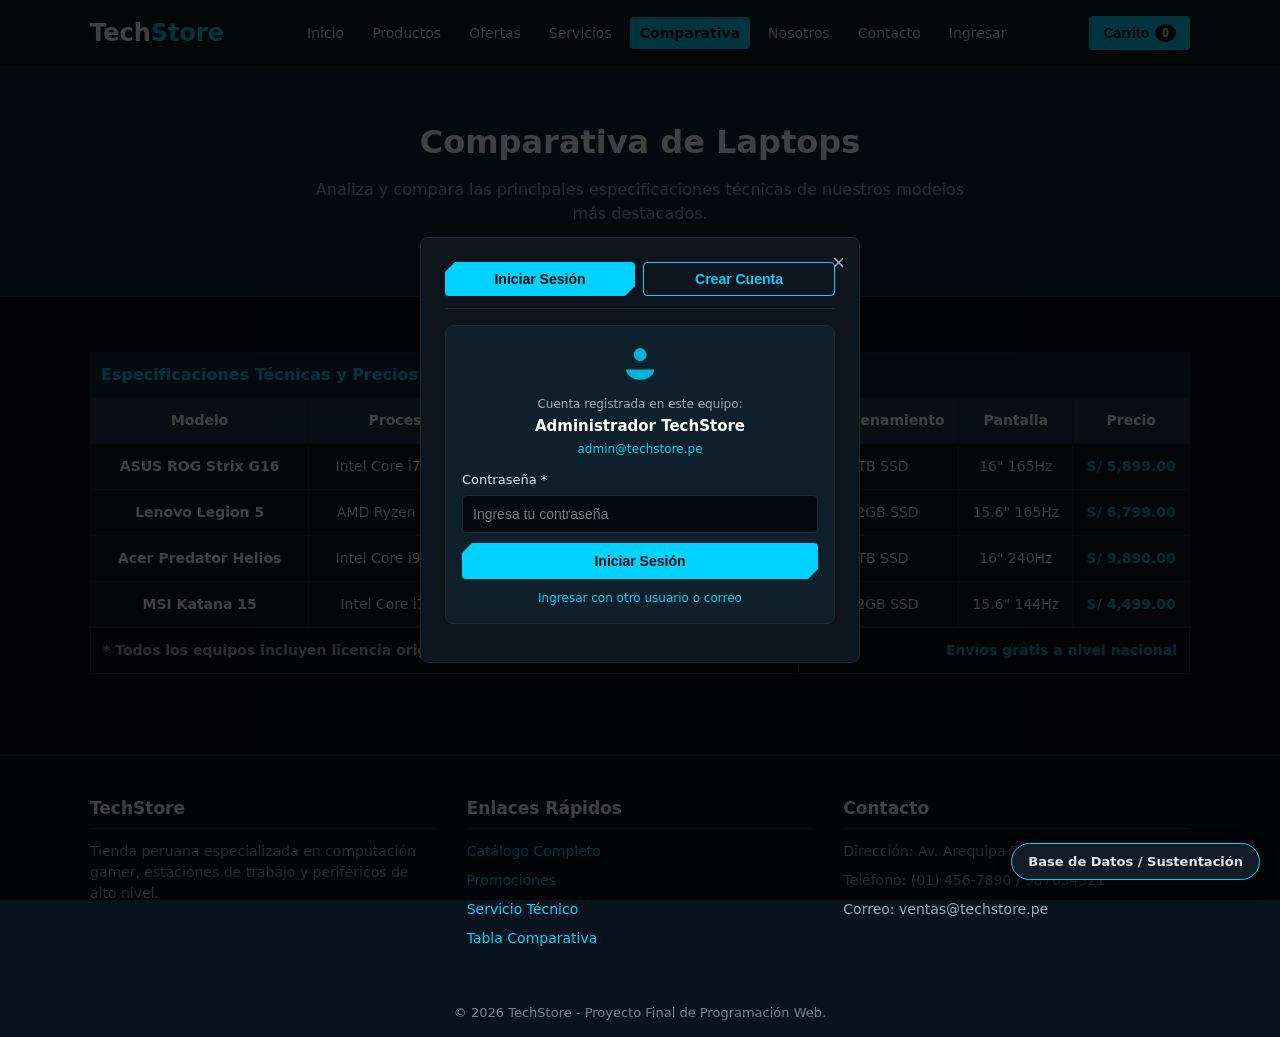
==== comparativa/index.html @ f17464e5 "Eliminacion de emojis en UI y codigo; ajuste estetico a la paleta oficial de TechStore" ====
<!DOCTYPE html>
<html lang="es">
<head>
    <meta charset="UTF-8">
    <meta name="viewport" content="width=device-width, initial-scale=1.0">
    <title>TechStore | Comparativa</title>
    <link rel="stylesheet" href="../css/estilos.css">
</head>
<body>

    <header id="cabecera-principal">
        <div class="contenedor barra-superior">
            <div class="logo">
                <a href="../index.html">Tech<span class="acento">Store</span></a>
            </div>

            <button class="boton-menu" onclick="toggleMenu()"></button>

            <nav id="menu-navegacion" class="menu-navegacion">
                <ul class="nav-lista">
                    <li class="nav-item"><a href="../index.html" class="nav-enlace">Inicio</a></li>
                    <li class="nav-item"><a href="../productos/index.html" class="nav-enlace">Productos</a></li>
                    <li class="nav-item"><a href="../ofertas/index.html" class="nav-enlace">Ofertas</a></li>
                    <li class="nav-item"><a href="../servicios/index.html" class="nav-enlace">Servicios</a></li>
                    <li class="nav-item"><a href="../comparativa/index.html" class="nav-enlace activo">Comparativa</a></li>
                    <li class="nav-item"><a href="../nosotros/index.html" class="nav-enlace">Nosotros</a></li>
                    <li class="nav-item"><a href="../contacto/index.html" class="nav-enlace">Contacto</a></li>
                    <li class="nav-item" id="estado-sesion"><a href="../login/index.html" class="nav-enlace">Ingresar</a></li>
                </ul>
            </nav>

            <button class="boton-carrito-nav" onclick="abrirModalCarrito()">
                Carrito <span id="contador-carrito" class="contador-carrito">0</span>
            </button>
        </div>
    </header>

    <main>
        <section class="portada">
            <div class="contenedor">
                <h2>Comparativa de Laptops</h2>
                <p>Analiza y compara las principales especificaciones técnicas de nuestros modelos más destacados.</p>
            </div>
        </section>

        <section class="seccion">
            <div class="contenedor">
                <div class="tabla-contenedor">
                    <table class="tabla-datos">
                        <caption>Especificaciones Técnicas y Precios 2026</caption>
                        <thead>
                            <tr>
                                <th>Modelo</th>
                                <th>Procesador</th>
                                <th>Gráfica</th>
                                <th>RAM</th>
                                <th>Almacenamiento</th>
                                <th>Pantalla</th>
                                <th>Precio</th>
                            </tr>
                        </thead>
                        <tbody>
                            <tr>
                                <td style="font-weight: bold; color: #ffffff;">ASUS ROG Strix G16</td>
                                <td>Intel Core i7-13650HX</td>
                                <td>RTX 4060 8GB</td>
                                <td>16GB DDR5</td>
                                <td>1TB SSD</td>
                                <td>16" 165Hz</td>
                                <td style="color: #00b4d8; font-weight: bold;">S/ 5,899.00</td>
                            </tr>
                            <tr>
                                <td style="font-weight: bold; color: #ffffff;">Lenovo Legion 5</td>
                                <td>AMD Ryzen 7 7745HX</td>
                                <td>RTX 4060 8GB</td>
                                <td>16GB DDR5</td>
                                <td>512GB SSD</td>
                                <td>15.6" 165Hz</td>
                                <td style="color: #00b4d8; font-weight: bold;">S/ 6,799.00</td>
                            </tr>
                            <tr>
                                <td style="font-weight: bold; color: #ffffff;">Acer Predator Helios</td>
                                <td>Intel Core i9-13900HX</td>
                                <td>RTX 4080 12GB</td>
                                <td>32GB DDR5</td>
                                <td>2TB SSD</td>
                                <td>16" 240Hz</td>
                                <td style="color: #00b4d8; font-weight: bold;">S/ 9,890.00</td>
                            </tr>
                            <tr>
                                <td style="font-weight: bold; color: #ffffff;">MSI Katana 15</td>
                                <td>Intel Core i7-12650H</td>
                                <td>RTX 4050 6GB</td>
                                <td>16GB DDR5</td>
                                <td>512GB SSD</td>
                                <td>15.6" 144Hz</td>
                                <td style="color: #00b4d8; font-weight: bold;">S/ 4,499.00</td>
                            </tr>
                        </tbody>
                        <tfoot>
                            <tr>
                                <td colspan="4" style="text-align: left; padding: 12px; color: #a0b2c6;">
                                    * Todos los equipos incluyen licencia original de Windows y 2 años de garantía local.
                                </td>
                                <td colspan="3" style="text-align: right; padding: 12px; color: #00b4d8;">
                                    Envíos gratis a nivel nacional
                                </td>
                            </tr>
                        </tfoot>
                    </table>
                </div>
            </div>
        </section>
    </main>

    <footer id="pie-pagina">
        <div class="contenedor">
            <div class="pie-columnas">
                <div class="pie-columna">
                    <h3>TechStore</h3>
                    <p>Tienda peruana especializada en computación gamer, estaciones de trabajo y periféricos de alto nivel.</p>
                </div>
                <div class="pie-columna">
                    <h3>Enlaces Rápidos</h3>
                    <ul>
                        <li><a href="../productos/index.html">Catálogo Completo</a></li>
                        <li><a href="../ofertas/index.html">Promociones</a></li>
                        <li><a href="../servicios/index.html">Servicio Técnico</a></li>
                        <li><a href="../comparativa/index.html">Tabla Comparativa</a></li>
                    </ul>
                </div>
                <div class="pie-columna">
                    <h3>Contacto</h3>
                    <p>Dirección: Av. Arequipa 2450, Lima</p>
                    <p>Teléfono: (01) 456-7890 / 987654321</p>
                    <p>Correo: ventas@techstore.pe</p>
                </div>
            </div>
            <div class="pie-inferior">
                <p>&copy; 2026 TechStore - Proyecto Final de Programación Web.</p>
            </div>
        </div>
    </footer>

    <!-- Ventana Modal de Detalle -->
    <div id="modal-detalle" class="fondo-modal">
        <div class="ventana-modal">
            <button class="boton-cerrar-modal" onclick="cerrarModalDetalle()">&times;</button>
            <div id="modal-detalle-contenido"></div>
        </div>
    </div>

    <!-- Ventana Modal de Carrito -->
    <div id="modal-carrito" class="fondo-modal">
        <div class="ventana-modal">
            <button class="boton-cerrar-modal" onclick="cerrarModalCarrito()">&times;</button>
            <h3 class="modal-titulo">Carrito de Compras</h3>
            <div id="lista-carrito"></div>
            <div id="total-carrito" class="total-carrito">Total: S/ 0.00</div>
            <div class="acciones-modal">
                <button class="boton boton-secundario" onclick="cerrarModalCarrito()">Seguir comprando</button>
                <button class="boton boton-primario" onclick="procesarCompra()">Procesar Compra</button>
            </div>
        </div>
    </div>
    <!-- Ventana Modal de Inicio de Sesion o Registro de Cuenta -->
    <div id="modal-sesion" class="fondo-modal">
        <div class="ventana-modal" style="max-width: 440px;">
            <button class="boton-cerrar-modal" onclick="cerrarModalSesion()">&times;</button>
            
            <!-- Selector de Pestanas: Iniciar Sesion o Crear Cuenta -->
            <div style="display: flex; gap: 8px; margin-bottom: 16px; border-bottom: 1px solid var(--color-borde); padding-bottom: 12px;">
                <button type="button" id="tab-login" onclick="mostrarModalLogin()" class="boton boton-primario" style="flex: 1; padding: 8px 12px; font-size: 14px;">Iniciar Sesión</button>
                <button type="button" id="tab-registro" onclick="mostrarModalRegistro()" class="boton boton-secundario" style="flex: 1; padding: 8px 12px; font-size: 14px;">Crear Cuenta</button>
            </div>

            <div id="modal-alerta-sesion" class="alerta-mensaje alerta-info" style="display: none; font-size: 13px; margin-bottom: 15px;"></div>

            <!-- Vista 1: Iniciar Sesion (Cuenta Previa o Credenciales) -->
            <div id="vista-modal-login">
                <!-- Subvista 1A: Si ya tiene cuenta creada anteriormente -->
                <div id="caja-cuenta-previa" style="display: none; background: rgba(0, 180, 216, 0.08); border: 1px solid var(--color-borde); border-radius: var(--radio-borde); padding: 16px; margin-bottom: 14px; text-align: center;">
                    <img src="../img/icono-usuario.png" alt="Cuenta Anterior" style="width: 40px; height: 40px; object-fit: contain; margin-bottom: 6px;">
                    <p style="font-size: 12px; color: var(--color-texto-apagado); margin-bottom: 2px;">Cuenta registrada en este equipo:</p>
                    <h4 id="nombre-cuenta-previa" style="color: var(--color-blanco); font-size: 15px; margin-bottom: 2px;">Usuario</h4>
                    <p id="correo-cuenta-previa" style="color: var(--color-primario); font-size: 12px; margin-bottom: 12px;">correo@techstore.pe</p>
                    
                    <div class="formulario-grupo" style="text-align: left; margin-bottom: 10px;">
                        <label for="modal-clave-previa" style="font-size: 13px;">Contraseña *</label>
                        <input type="password" id="modal-clave-previa" class="formulario-control" placeholder="Ingresa tu contraseña">
                    </div>
                    <div id="modal-alerta-login-previa" class="alerta-mensaje alerta-error" style="display: none; font-size: 13px; margin-bottom: 10px;"></div>
                    <button type="button" onclick="iniciarConCuentaPrevia()" class="boton boton-primario" style="width: 100%; margin-bottom: 10px;">Iniciar Sesión</button>
                    <div style="font-size: 12px;">
                        <a href="javascript:void(0)" onclick="mostrarLoginManual()" style="color: var(--color-primario); text-decoration: none;">Ingresar con otro usuario o correo</a>
                    </div>
                </div>

                <!-- Subvista 1B: Formulario manual de login -->
                <form id="form-modal-login" style="display: none;" onsubmit="return validarLoginModal(event)">
                    <div class="formulario-grupo">
                        <label for="modal-txt-usuario" style="font-size: 13px;">Usuario o Correo Electrónico *</label>
                        <input type="text" id="modal-txt-usuario" class="formulario-control" placeholder="Ej. admin o tu correo">
                    </div>
                    <div class="formulario-grupo">
                        <label for="modal-txt-clave" style="font-size: 13px;">Contraseña *</label>
                        <input type="password" id="modal-txt-clave" class="formulario-control" placeholder="Tu contraseña">
                    </div>
                    <div id="modal-alerta-login" class="alerta-mensaje alerta-error" style="display: none; font-size: 13px; margin-bottom: 12px;"></div>
                    <button type="submit" class="boton boton-primario" style="width: 100%; margin-top: 5px;">Iniciar Sesión</button>
                    <div id="enlace-volver-previa" style="display: none; text-align: center; margin-top: 10px; font-size: 12px;">
                        <a href="javascript:void(0)" onclick="mostrarModalCuentaPrevia()" style="color: var(--color-texto-apagado); text-decoration: none;">Volver a cuenta detectada</a>
                    </div>
                </form>
            </div>

            <!-- Vista 2: Formulario de Crear Cuenta -->
            <form id="form-modal-registro" style="display: none;" onsubmit="return registrarUsuarioModal(event)">
                <div class="formulario-grupo" style="margin-bottom: 10px;">
                    <label for="modal-reg-nombre" style="font-size: 13px;">Nombre y Apellidos *</label>
                    <input type="text" id="modal-reg-nombre" class="formulario-control" placeholder="Ej. Carlos Ramos" oninput="this.value = this.value.replace(/[^a-zA-ZáéíóúÁÉÍÓÚñÑ\s]/g, '')">
                </div>

                <div class="formulario-grupo" style="margin-bottom: 10px;">
                    <label for="modal-reg-telefono" style="font-size: 13px;">Número de Teléfono (9 dígitos) *</label>
                    <input type="text" id="modal-reg-telefono" maxlength="9" class="formulario-control" placeholder="987654321" oninput="this.value = this.value.replace(/[^0-9]/g, '')">
                </div>

                <div class="formulario-grupo" style="margin-bottom: 10px;">
                    <label for="modal-reg-correo" style="font-size: 13px;">Correo Electrónico *</label>
                    <input type="email" id="modal-reg-correo" class="formulario-control" placeholder="carlos@techstore.pe">
                </div>

                <div class="formulario-grupo" style="margin-bottom: 12px;">
                    <label for="modal-reg-clave" style="font-size: 13px;">Contraseña *</label>
                    <input type="password" id="modal-reg-clave" class="formulario-control" placeholder="Mínimo 6 caracteres">
                </div>

                <div id="modal-alerta-registro" class="alerta-mensaje alerta-error" style="display: none; font-size: 13px; margin-bottom: 12px;"></div>

                <button type="submit" class="boton boton-primario" style="width: 100%; margin-top: 5px;">Crear Cuenta e Iniciar</button>
            </form>
        </div>
    </div>




    <script src="../js/datos.js"></script>
    <script src="../js/bd.js"></script>
    <script src="../js/app.js"></script>

    <!-- Apartado de Compra / Modal de Checkout y Confirmación de Pedido -->
    <div id="modal-checkout" class="fondo-modal">
        <div class="ventana-modal" style="max-width: 500px;">
            <button class="boton-cerrar-modal" onclick="cerrarModalCheckout()">&times;</button>
            <h3 class="modal-titulo">Finalizar Compra</h3>
            
            <div id="checkout-contenido">
                <div class="resumen-compra-caja">
                    <h4 style="color: var(--color-blanco); font-size: 14px; margin-bottom: 8px;">Resumen del Pedido</h4>
                    <div id="checkout-lista-items" style="max-height: 120px; overflow-y: auto; margin-bottom: 8px;"></div>
                    <div class="resumen-fila">
                        <span style="color: var(--color-texto-apagado);">Subtotal:</span>
                        <span id="checkout-subtotal" style="color: var(--color-texto);">S/ 0.00</span>
                    </div>
                    <div class="resumen-fila">
                        <span style="color: var(--color-texto-apagado);">Envío:</span>
                        <span style="color: var(--color-exito); font-weight: bold;">GRATIS</span>
                    </div>
                    <div class="resumen-fila total">
                        <span>Total a Pagar:</span>
                        <span id="checkout-total">S/ 0.00</span>
                    </div>
                </div>

                <form id="formulario-checkout" onsubmit="confirmarPedidoCheckout(event)">
                    <div class="formulario-grupo" style="margin-bottom: 8px;">
                        <label for="chk-nombre" style="font-size: 12px;">Nombre del Destinatario *</label>
                        <input type="text" id="chk-nombre" class="formulario-control" required placeholder="Nombres y Apellidos" oninput="this.value = this.value.replace(/[^a-zA-ZáéíóúÁÉÍÓÚñÑ ]/g, '')">
                    </div>

                    <div style="display: grid; grid-template-columns: 1fr 1fr; gap: 8px; margin-bottom: 8px;">
                        <div class="formulario-grupo">
                            <label for="chk-telefono" style="font-size: 12px;">Teléfono (9 dígitos) *</label>
                            <input type="text" id="chk-telefono" maxlength="9" class="formulario-control" required placeholder="987654321" oninput="this.value = this.value.replace(/[^0-9]/g, '')">
                        </div>
                        <div class="formulario-grupo">
                            <label for="chk-metodo-envio" style="font-size: 12px;">Tipo de Entrega</label>
                            <select id="chk-metodo-envio" class="formulario-control">
                                <option value="domicilio">Envío a Domicilio (Lima)</option>
                                <option value="tienda">Recojo en Tienda (Cyberplaza)</option>
                            </select>
                        </div>
                    </div>

                    <div class="formulario-grupo" style="margin-bottom: 8px;">
                        <label for="chk-direccion" style="font-size: 12px;">Dirección de Entrega *</label>
                        <input type="text" id="chk-direccion" class="formulario-control" required placeholder="Av. / Calle, Nro, Distrito">
                    </div>

                    <div class="formulario-grupo" style="margin-bottom: 12px;">
                        <label style="font-size: 12px; margin-bottom: 4px; display: block;">Método de Pago *</label>
                        <div class="metodos-pago-grid">
                            <label class="opcion-pago activa">
                                <input type="radio" name="metodo_pago" value="Tarjeta Visa/Mastercard" checked> Tarjeta
                            </label>
                            <label class="opcion-pago">
                                <input type="radio" name="metodo_pago" value="Yape / Plin"> Yape / Plin
                            </label>
                            <label class="opcion-pago">
                                <input type="radio" name="metodo_pago" value="Transferencia BCP"> BCP / BBVA
                            </label>
                            <label class="opcion-pago">
                                <input type="radio" name="metodo_pago" value="PagoEfectivo"> PagoEfectivo
                            </label>
                        </div>
                    </div>

                    <div class="acciones-modal">
                        <button type="button" class="boton boton-secundario" onclick="cerrarModalCheckout()">Cancelar</button>
                        <button type="submit" class="boton boton-primario">Confirmar y Pagar</button>
                    </div>
                </form>
            </div>

            <div id="checkout-exito" style="display: none; text-align: center; padding: 15px 0;">
                <div style="font-size: 20px; font-weight: bold; color: var(--color-exito); margin-bottom: 10px;">[ COMPRA EXITOSA ]</div>
                <h4 style="color: var(--color-exito); font-size: 20px; margin-bottom: 6px;">¡Compra Exitosa!</h4>
                <p style="color: var(--color-texto-apagado); font-size: 13px; margin-bottom: 15px;">Tu pedido ha sido recibido y está siendo preparado por nuestro equipo técnico.</p>
                
                <div class="resumen-compra-caja" style="text-align: left; font-size: 13px;">
                    <div class="resumen-fila">
                        <strong style="color: var(--color-blanco);">Código de Pedido:</strong>
                        <span id="ticket-codigo" style="color: var(--color-primario); font-weight: bold;">#PED-2026-0000</span>
                    </div>
                    <div class="resumen-fila">
                        <strong style="color: var(--color-blanco);">Fecha:</strong>
                        <span id="ticket-fecha" style="color: var(--color-texto);">--/--/----</span>
                    </div>
                    <div class="resumen-fila">
                        <strong style="color: var(--color-blanco);">Cliente:</strong>
                        <span id="ticket-cliente" style="color: var(--color-texto);">Cliente</span>
                    </div>
                    <div class="resumen-fila">
                        <strong style="color: var(--color-blanco);">Método:</strong>
                        <span id="ticket-metodo" style="color: var(--color-texto);">Tarjeta</span>
                    </div>
                    <div class="resumen-fila total">
                        <span>Total Pagado:</span>
                        <span id="ticket-total">S/ 0.00</span>
                    </div>
                </div>

                <button class="boton boton-primario" style="width: 100%;" onclick="cerrarModalCheckout()">Finalizar y Volver a la Tienda</button>
            </div>
        </div>
    </div>
    
    <!-- Contenedor para Notificaciones Flotantes Toast -->
    <div id="contenedor-toast"></div>

</body>
</html>
---- css/estilos.css ----
/* ==========================================================================
   TECHSTORE - SISTEMA DE ESTILOS MODULARES (CSS3 NATIVO)
   Taller de Programación Web - Proyecto Final (Avance 3 y Semanas 15-16)
   ==========================================================================
   PANEL DE CONTROL EN VIVO - PROFESOR JESÚS ANTONIO PACAHUALA ARROYO
   Para realizar cambios en tiempo real durante la sustentación:
   
   1. COLOR DE TÍTULOS DE PRODUCTOS:
      Modifique el valor hexadecimal en la variable:
      --color-titulo-producto: #00d2ff; (ej: #00ff88 para verde, #ff3366 para rojo)
      
   2. COLOR PRINCIPAL DE LA TIENDA Y BOTONES:
      Modifique la variable:
      --color-primario: #00d2ff;
      
   3. TAMAÑO DE FUENTE Y ZOOM GENERAL:
      Modifique la variable:
      --tamano-fuente-base: 16px; (ej: 18px o 20px para aumentar fuente)
   ========================================================================== */

:root {
    /* --- VARIABLES CRÍTICAS PARA EVALUACIÓN EN VIVO --- */
    --color-titulo-producto: #00d2ff;        /* <--- CAMBIAR AQUÍ EN VIVO PARA TÍTULOS */
    --color-primario: #00d2ff;               /* Color de acento de la tienda */
    --color-primario-hover: #00a8cc;         /* Hover de botones primarios */
    --tamano-fuente-base: 16px;              /* Tamaño base escalable */

    /* --- TOKENS DE DISEÑO CYBER INSPIRADOS EN WOLFVETERANO.COM --- */
    --black: #05070a;
    --black-2: #0a0e14;
    --panel: #0e141c;
    --panel2: #131b26;
    --line: #1e2a38;
    --line-soft: #141c26;
    --white: #ffffff;
    --white-soft: #dce4ec;
    --gray: #9aa8b6;

    /* Chamfered Cyber Edges */
    --cut: polygon(16px 0, 100% 0, 100% calc(100% - 16px), calc(100% - 16px) 100%, 0 100%, 0 16px);
    --cut-sm: polygon(10px 0, 100% 0, 100% calc(100% - 10px), calc(100% - 10px) 100%, 0 100%, 0 10px);
    --sombra-cyber: 0 12px 30px rgba(0, 0, 0, 0.5), inset 0 0 0 1px var(--color-primario);

    /* --- COLORES GENERALES DEL SISTEMA --- */
    --color-secundario: #8b5cf6;
    --color-secundario-hover: #a78bfa;

    /* Fondos del Sitio */
    --color-fondo: #07090e;
    --color-fondo-secundario: #0e141c;
    --color-fondo-tarjeta: #131b26;
    --color-fondo-tarjeta-hover: #172230;

    /* Bordes y Líneas */
    --color-borde: #1e2a38;
    --color-borde-activo: var(--color-primario);

    /* Textos */
    --color-texto: #dce4ec;
    --color-texto-apagado: #9aa8b6;
    --color-blanco: #ffffff;

    /* Estados del Sistema */
    --color-exito: #10b981;
    --color-exito-hover: #34d399;
    --color-peligro: #ef4444;
    --color-peligro-hover: #f87171;

    /* Fuentes del Sistema (Sin librerías externas) */
    --fuente-principal: system-ui, -apple-system, 'Segoe UI', Roboto, Helvetica, Arial, sans-serif;
    --fuente-mono: 'Consolas', 'Courier New', monospace;

    /* Espaciados y Radios */
    --espacio-pequeno: 8px;
    --espacio-medio: 16px;
    --espacio-grande: 24px;
    --radio-borde: 8px;

    /* Sombras y Transiciones */
    --sombra-tarjeta: 0 4px 16px rgba(0, 0, 0, 0.4);
    --sombra-hover: 0 10px 25px rgba(0, 210, 255, 0.25);
    --transicion-rapida: 0.2s ease;
    --transicion-suave: 0.3s cubic-bezier(0.4, 0, 0.2, 1);
}




/* // reseteo general de margenes y caja */
* {
    margin: 0;
    padding: 0;
    box-sizing: border-box;
}

/* // estilos generales del cuerpo */
body {
    background-color: var(--color-fondo);
    color: var(--color-texto);
    font-family: var(--fuente-principal);
    font-size: 16px;
    line-height: 1.5;
    overflow-x: hidden;
}

/* // estilos para los enlaces */
a {
    color: var(--color-primario);
    text-decoration: none;
    transition: color var(--transicion-rapida);
}

a:hover {
    color: var(--color-primario-hover);
}

/* // contenedor principal centrado */
.contenedor {
    width: 90%;
    max-width: 1100px;
    margin: 0 auto;
}

/* // barra de navegacion superior */
#cabecera-principal {
    background-color: var(--color-fondo-secundario);
    border-bottom: 2px solid var(--color-borde);
    position: sticky;
    top: 0;
    z-index: 100;
}

.barra-superior {
    display: flex;
    justify-content: space-between;
    align-items: center;
    padding: 15px 0;
}

/* // estilos del logotipo */
.logo a {
    font-size: 24px;
    font-weight: bold;
    color: var(--color-blanco);
}

.acento {
    color: var(--color-primario);
}

/* // enlaces del menu de navegacion */
.menu-navegacion {
    display: flex;
    align-items: center;
    gap: 12px;
}

.nav-lista {
    display: flex;
    list-style: none;
    gap: 8px;
    align-items: center;
}

.nav-enlace {
    color: var(--color-texto);
    padding: 8px 10px;
    border-radius: 4px;
    font-size: 14px;
    white-space: nowrap;
}

.nav-enlace:hover,
.nav-enlace.activo {
    background-color: var(--color-primario);
    color: var(--color-fondo);
    font-weight: bold;
}

/* // boton del carrito de compras */
.boton-carrito-nav {
    background-color: var(--color-primario);
    color: var(--color-fondo);
    border: none;
    padding: 8px 14px;
    border-radius: 4px;
    cursor: pointer;
    font-weight: bold;
    font-size: 14px;
    display: flex;
    align-items: center;
    gap: 6px;
    transition: background-color var(--transicion-rapida);
}

.boton-carrito-nav:hover {
    background-color: var(--color-primario-hover);
}

.contador-carrito {
    background-color: var(--color-fondo);
    color: var(--color-blanco);
    border-radius: 50%;
    padding: 2px 7px;
    font-size: 12px;
}

/* // boton hamburguesa para celulares */
.boton-menu {
    display: none;
    background: transparent;
    border: 1px solid var(--color-borde);
    color: var(--color-blanco);
    font-size: 20px;
    padding: 6px 12px;
    border-radius: 4px;
    cursor: pointer;
}

/* // banner de portada */
.portada {
    background-color: #16263d;
    padding: 50px 0;
    text-align: center;
    border-bottom: 1px solid var(--color-borde);
}

.portada h1, .portada h2 {
    color: var(--color-blanco);
    font-size: 32px;
    margin-bottom: 12px;
}

.portada p {
    color: var(--color-texto-apagado);
    max-width: 650px;
    margin: 0 auto 20px auto;
}

/* // secciones generales */
.seccion {
    padding: 40px 0;
}

.titulo-seccion {
    color: var(--color-blanco);
    font-size: 26px;
    text-align: center;
    margin-bottom: 8px;
}

.subtitulo-seccion {
    color: var(--color-texto-apagado);
    text-align: center;
    margin-bottom: 30px;
    font-size: 15px;
}

/* // estilos de los botones y transiciones */
.boton {
    display: inline-block;
    padding: 10px 18px;
    border-radius: 4px;
    border: none;
    cursor: pointer;
    font-size: 14px;
    font-weight: bold;
    text-align: center;
    transition: transform var(--transicion-rapida), background-color var(--transicion-rapida);
}

.boton:hover {
    transform: translateY(-5px);
}

.boton-primario {
    background-color: var(--color-primario);
    color: var(--color-fondo);
}

.boton-primario:hover {
    background-color: var(--color-primario-hover);
}

.boton-secundario {
    background-color: transparent;
    border: 1px solid var(--color-primario);
    color: var(--color-primario);
}

.boton-secundario:hover {
    background-color: var(--color-primario);
    color: var(--color-fondo);
}

.boton-peligro {
    background-color: var(--color-peligro);
    color: var(--color-blanco);
}

.boton-peligro:hover {
    background-color: var(--color-peligro-hover);
}

/* // estos son los displays y la cuadricula de productos */
.caja-filtros {
    margin-bottom: 25px;
    display: flex;
    align-items: center;
    justify-content: space-between;
    flex-wrap: wrap;
    gap: 10px;
    background-color: var(--color-fondo-secundario);
    padding: 15px 20px;
    border-radius: var(--radio-borde);
    border: 1px solid var(--color-borde);
}

.campo-filtro select {
    background-color: var(--color-fondo);
    color: var(--color-blanco);
    border: 1px solid var(--color-borde);
    padding: 8px 12px;
    border-radius: 4px;
    outline: none;
    font-size: 14px;
}

.caja-productos {
    display: grid;
    grid-template-columns: repeat(auto-fill, minmax(250px, 1fr));
    gap: 20px;
}

/* // estilos de las tarjetas de productos */
.tarjeta {
    background-color: var(--color-fondo-tarjeta);
    border: 1px solid var(--color-borde);
    border-radius: var(--radio-borde);
    overflow: hidden;
    display: flex;
    flex-direction: column;
    justify-content: space-between;
    transition: transform var(--transicion-rapida), border-color var(--transicion-rapida), box-shadow var(--transicion-rapida);
    animation: aparecer 0.4s ease-out;
}

.tarjeta:hover {
    transform: translateY(-5px);
    border-color: var(--color-primario);
    box-shadow: 0 6px 16px rgba(0, 180, 216, 0.2);
}

.tarjeta-resaltada {
    border-color: var(--color-primario);
}

.tarjeta-figura {
    width: 100%;
    height: 180px;
    background-color: var(--color-blanco);
    display: flex;
    align-items: center;
    justify-content: center;
    position: relative;
}

.tarjeta-imagen {
    max-width: 90%;
    max-height: 90%;
    object-fit: contain;
}

.tarjeta-categoria {
    position: absolute;
    top: 8px;
    left: 8px;
    background-color: var(--color-fondo);
    color: var(--color-primario);
    font-size: 11px;
    padding: 3px 6px;
    border-radius: 3px;
    border: 1px solid var(--color-primario);
    font-weight: bold;
}

.tarjeta-cuerpo {
    padding: 16px;
    display: flex;
    flex-direction: column;
    flex-grow: 1;
}

.tarjeta-titulo {
    font-size: 17px;
    color: var(--color-titulo-producto);
    margin-bottom: 8px;
    font-weight: 700;
    transition: color 0.25s ease;
}

.tarjeta-detalle {
    font-size: 13px;
    color: var(--color-texto-apagado);
    margin-bottom: 12px;
    flex-grow: 1;
}

.tarjeta-precio {
    font-size: 20px;
    font-weight: bold;
    color: var(--color-primario);
    margin-bottom: 14px;
}

.tarjeta-acciones {
    display: flex;
    gap: 8px;
}

.tarjeta-acciones .boton {
    flex: 1;
    padding: 8px 5px;
    font-size: 12px;
}

/* // beneficios y servicios */
.caja-beneficios,
.caja-servicios {
    display: grid;
    grid-template-columns: repeat(auto-fit, minmax(240px, 1fr));
    gap: 20px;
}

.caja-item {
    background-color: var(--color-fondo-secundario);
    border: 1px solid var(--color-borde);
    border-radius: var(--radio-borde);
    padding: 24px;
    text-align: center;
    transition: transform var(--transicion-rapida);
}

.caja-item:hover {
    transform: translateY(-5px);
    border-color: var(--color-primario);
}

.caja-item h3 {
    color: var(--color-primario);
    margin-bottom: 10px;
    font-size: 18px;
}

.caja-item p {
    color: var(--color-texto-apagado);
    font-size: 14px;
}

/* // estilos de la tabla comparativa */
.tabla-contenedor {
    width: 100%;
    overflow-x: auto;
    margin-top: 15px;
}

.tabla-datos {
    width: 100%;
    border-collapse: collapse;
    background-color: var(--color-fondo-secundario);
    border: 1px solid var(--color-borde);
}

.tabla-datos caption {
    caption-side: top;
    text-align: left;
    font-weight: bold;
    padding: 10px;
    color: var(--color-primario);
    background-color: #16263d;
    border: 1px solid var(--color-borde);
    border-bottom: none;
}

.tabla-datos th,
.tabla-datos td {
    padding: 12px;
    border: 1px solid var(--color-borde);
    font-size: 14px;
    text-align: center;
}

.tabla-datos th {
    background-color: #27384f;
    color: var(--color-blanco);
}

.tabla-datos tbody tr:hover {
    background-color: #2c3e55;
}

.tabla-datos tfoot {
    background-color: var(--color-fondo);
    font-weight: bold;
}

/* // estilos de los formularios y cajas de texto */
.formulario-caja {
    max-width: 600px;
    margin: 0 auto;
    background-color: var(--color-fondo-secundario);
    border: 1px solid var(--color-borde);
    border-radius: var(--radio-borde);
    padding: 25px;
}

.formulario-grupo {
    margin-bottom: 16px;
}

.formulario-grupo label {
    display: block;
    margin-bottom: 6px;
    font-size: 14px;
    color: var(--color-texto);
}

.formulario-control {
    width: 100%;
    padding: 10px;
    border-radius: 4px;
    border: 1px solid var(--color-borde);
    background-color: var(--color-fondo);
    color: var(--color-blanco);
    font-size: 14px;
    outline: none;
    transition: border-color var(--transicion-rapida), background-color var(--transicion-rapida);
}

.formulario-control:focus {
    border-color: var(--color-primario);
    background-color: #122135;
}

.formulario-control:hover {
    border-color: #718295;
}

textarea.formulario-control {
    resize: vertical;
    min-height: 100px;
}

/* // cuadricula para formularios dobles */
.formulario-cuadricula {
    display: grid;
    grid-template-columns: repeat(auto-fit, minmax(280px, 1fr));
    gap: 25px;
    max-width: 980px;
    margin: 0 auto;
}

/* // mensajes de alerta y confirmacion */
.alerta-mensaje {
    padding: 12px 16px;
    border-radius: var(--radio-borde);
    font-size: 14px;
    margin-bottom: 18px;
    line-height: 1.4;
    animation: aparecer 0.25s ease-out;
}

.alerta-exito {
    background-color: rgba(46, 204, 113, 0.15);
    border: 1px solid #2ecc71;
    color: #2ecc71;
}

.alerta-error {
    background-color: rgba(230, 57, 70, 0.15);
    border: 1px solid var(--color-peligro);
    color: #ff6b77;
}

.alerta-info {
    background-color: rgba(0, 180, 216, 0.15);
    border: 1px solid var(--color-primario);
    color: var(--color-primario);
}

/* // tarjeta de perfil cuando hay sesion activa */
.tarjeta-perfil {
    background-color: var(--color-fondo-tarjeta);
    border: 1px solid var(--color-borde);
    border-radius: var(--radio-borde);
    padding: 35px 25px;
    max-width: 580px;
    margin: 0 auto;
    text-align: center;
    animation: aparecer 0.3s ease-out;
}

.avatar-perfil {
    width: 70px;
    height: 70px;
    border-radius: 50%;
    background-color: rgba(0, 180, 216, 0.15);
    border: 2px solid var(--color-primario);
    display: flex;
    align-items: center;
    justify-content: center;
    font-size: 32px;
    margin: 0 auto 16px auto;
}

/* // tarjeta de confirmacion de mensaje enviado */
.tarjeta-mensaje-enviado {
    background-color: rgba(0, 180, 216, 0.08);
    border: 1px solid var(--color-borde);
    border-radius: var(--radio-borde);
    padding: 18px;
    margin-top: 20px;
    font-size: 14px;
    animation: aparecer 0.25s ease-out;
}

/* // estilos de las ventanas modales flotantes */
.fondo-modal {
    display: none;
    position: fixed;
    top: 0;
    left: 0;
    width: 100%;
    height: 100%;
    background-color: rgba(0, 0, 0, 0.75);
    z-index: 200;
    justify-content: center;
    align-items: center;
    animation: aparecer 0.2s ease-out;
}

.ventana-modal {
    background-color: var(--color-fondo-secundario);
    border: 1px solid var(--color-borde);
    border-radius: 8px;
    width: 90%;
    max-width: 520px;
    padding: 24px;
    position: relative;
    max-height: 85vh;
    overflow-y: auto;
}

.boton-cerrar-modal {
    position: absolute;
    top: 12px;
    right: 14px;
    background: transparent;
    border: none;
    color: var(--color-texto-apagado);
    font-size: 22px;
    cursor: pointer;
}

.boton-cerrar-modal:hover {
    color: var(--color-blanco);
}

.modal-titulo {
    color: var(--color-blanco);
    font-size: 20px;
    margin-bottom: 15px;
    border-bottom: 1px solid var(--color-borde);
    padding-bottom: 8px;
}

/* // contenido dentro del modal de carrito */
.item-carrito {
    display: flex;
    justify-content: space-between;
    align-items: center;
    padding: 10px 0;
    border-bottom: 1px solid #27384f;
    font-size: 14px;
}

.total-carrito {
    margin-top: 16px;
    font-size: 18px;
    font-weight: bold;
    color: var(--color-primario);
    text-align: right;
}

.acciones-modal {
    margin-top: 20px;
    display: flex;
    justify-content: flex-end;
    gap: 10px;
}

/* // estilos del pie de pagina */
#pie-pagina {
    background-color: #09131e;
    border-top: 2px solid var(--color-borde);
    padding: 40px 0 15px 0;
    margin-top: 40px;
}

.pie-columnas {
    display: flex;
    justify-content: space-between;
    gap: 30px;
    flex-wrap: wrap;
    margin-bottom: 30px;
}

.pie-columna {
    flex: 1;
    min-width: 220px;
}

.pie-columna h3 {
    color: var(--color-blanco);
    font-size: 17px;
    margin-bottom: 12px;
    border-bottom: 1px solid var(--color-borde);
    padding-bottom: 6px;
}

.pie-columna p,
.pie-columna li {
    font-size: 14px;
    color: var(--color-texto-apagado);
    margin-bottom: 8px;
}

.pie-columna ul {
    list-style: none;
}

.pie-inferior {
    border-top: 1px solid var(--color-fondo-secundario);
    padding-top: 15px;
    text-align: center;
    font-size: 13px;
    color: #718295;
}

/* // animacion de aparicion */
@keyframes aparecer {
    from {
        opacity: 0;
        transform: translateY(8px);
    }
    to {
        opacity: 1;
        transform: translateY(0);
    }
}

/* // reglas responsivas para celulares y tablets */
@media (max-width: 992px) {
    .boton-menu {
        display: block;
    }

    .nav-lista {
        display: none;
        position: absolute;
        top: 60px;
        left: 0;
        width: 100%;
        background-color: var(--color-fondo-secundario);
        flex-direction: column;
        padding: 15px 0;
        border-bottom: 2px solid var(--color-borde);
        z-index: 150;
    }

    .nav-lista.activo,
    .menu-navegacion.activo .nav-lista,
    #menu-navegacion.activo .nav-lista {
        display: flex;
    }

    .nav-item {
        width: 100%;
        text-align: center;
    }

    .nav-enlace {
        display: block;
        padding: 10px;
    }

    .pie-columnas {
        flex-direction: column;
        gap: 20px;
    }
}

@media (max-width: 480px) {
    .portada h1, .portada h2 {
        font-size: 24px;
    }

    .portada p {
        font-size: 14px;
    }

    .caja-filtros {
        flex-direction: column;
        align-items: stretch;
    }

    .tarjeta-acciones {
        flex-direction: column;
    }

    .acciones-modal {
        flex-direction: column;
    }

    .acciones-modal .boton {
        width: 100%;
    }
}

/* ==========================================================================
   MEJORAS DINÁMICAS: SELECTOR DE TEMA, TOASTS Y APARTADO DE COMPRA
   ========================================================================== */



/* Contenedor y diseño de Notificaciones Toast Flotantes */
#contenedor-toast {
    position: fixed;
    top: 20px;
    right: 20px;
    z-index: 10000;
    display: flex;
    flex-direction: column;
    gap: 10px;
    pointer-events: none;
}
.toast {
    background-color: var(--color-fondo-secundario);
    color: var(--color-texto);
    border: 1px solid var(--color-borde);
    border-left: 5px solid var(--color-primario);
    padding: 12px 18px;
    border-radius: var(--radio-borde);
    box-shadow: 0 10px 25px rgba(0, 0, 0, 0.5);
    font-size: 14px;
    display: flex;
    align-items: center;
    gap: 10px;
    min-width: 280px;
    max-width: 380px;
    pointer-events: auto;
    animation: toastEntrada 0.35s cubic-bezier(0.18, 0.89, 0.32, 1.28) forwards;
    transition: opacity 0.3s ease, transform 0.3s ease;
}
.toast.toast-exito {
    border-left-color: var(--color-exito);
}
.toast.toast-error {
    border-left-color: var(--color-peligro);
}
.toast.toast-alerta {
    border-left-color: var(--color-alerta);
}
@keyframes toastEntrada {
    from {
        opacity: 0;
        transform: translateX(60px);
    }
    to {
        opacity: 1;
        transform: translateX(0);
    }
}
@keyframes pulsoBadge {
    0% { transform: scale(1); }
    50% { transform: scale(1.4); background-color: var(--color-primario-hover); }
    100% { transform: scale(1); }
}
.animar-pulso {
    animation: pulsoBadge 0.35s ease;
}

/* Efecto dinámico en tarjetas */
.tarjeta {
    transition: transform var(--transicion-rapida), box-shadow var(--transicion-rapida), border-color var(--transicion-rapida);
}
.tarjeta:hover {
    transform: translateY(-8px);
    box-shadow: var(--sombra-hover);
    border-color: var(--color-primario);
}
.tarjeta-imagen {
    transition: transform 0.3s ease;
}
.tarjeta:hover .tarjeta-imagen {
    transform: scale(1.06);
}

/* Apartado de Compra / Checkout */
.resumen-compra-caja {
    background: rgba(0, 0, 0, 0.25);
    border: 1px solid var(--color-borde);
    border-radius: var(--radio-borde);
    padding: 15px;
    margin-bottom: 15px;
}
.resumen-fila {
    display: flex;
    justify-content: space-between;
    margin-bottom: 8px;
    font-size: 13px;
}
.resumen-fila.total {
    border-top: 1px solid var(--color-borde);
    padding-top: 10px;
    margin-top: 8px;
    font-size: 16px;
    font-weight: bold;
    color: var(--color-primario);
}
.metodos-pago-grid {
    display: grid;
    grid-template-columns: repeat(2, 1fr);
    gap: 8px;
    margin-bottom: 12px;
}
.opcion-pago {
    border: 1px solid var(--color-borde);
    padding: 8px 10px;
    border-radius: var(--radio-borde);
    display: flex;
    align-items: center;
    gap: 6px;
    cursor: pointer;
    transition: border-color 0.2s, background 0.2s;
    font-size: 12px;
}
.opcion-pago:hover, .opcion-pago.activa {
    border-color: var(--color-primario);
    background: rgba(0, 180, 216, 0.1);
}



/* ==========================================================================
   ESTILOS WOLFVETERANO: EYEBROW, BOTÓN CON DESTELLO (SHIMMER) Y CYBER CARDS
   ========================================================================== */

/* Eyebrow Label con acento */
.eyebrow {
    font-family: var(--fuente-mono);
    font-size: 13px;
    font-weight: 700;
    letter-spacing: 0.2em;
    text-transform: uppercase;
    color: var(--color-primario);
    display: inline-flex;
    align-items: center;
    gap: 10px;
    margin-bottom: 12px;
}
.eyebrow::before {
    content: "";
    width: 24px;
    height: 3px;
    background: var(--color-primario);
    border-radius: 2px;
}

/* Efecto Destello (Shimmer Gleam) en Botones Primarios */
.boton-primario, .btn-destacado {
    position: relative;
    overflow: hidden;
    clip-path: var(--cut-sm);
    transition: background-color 0.3s ease, transform 0.2s ease, box-shadow 0.3s ease;
}
.boton-primario::after, .btn-destacado::after {
    content: "";
    position: absolute;
    top: 0;
    left: -120%;
    width: 60%;
    height: 100%;
    pointer-events: none;
    background: linear-gradient(100deg, transparent, rgba(255, 255, 255, 0.35), transparent);
    transform: skewX(-20deg);
    transition: left 0.55s ease;
}
.boton-primario:hover::after, .btn-destacado:hover::after {
    left: 130%;
}
.boton-primario:hover {
    box-shadow: 0 0 25px rgba(0, 210, 255, 0.4);
    transform: translateY(-2px);
}

/* Elevación de Tarjetas estilo Cyber Panel */
.tarjeta {
    background: var(--panel);
    border: 1px solid var(--line);
    clip-path: var(--cut-sm);
    transition: transform 0.25s ease, box-shadow 0.25s ease, border-color 0.25s ease;
}
.tarjeta:hover {
    transform: translateY(-5px);
    box-shadow: var(--sombra-cyber);
    border-color: var(--color-primario);
}

/* ==========================================================================
   ESTILOS PARA BARRA FLOTANTE E INSPECTOR DE BASE DE DATOS
   Alineados 100% con la paleta de colores de TechStore
   ========================================================================== */

#techstore-inspector-bar {
    position: fixed;
    bottom: 20px;
    right: 20px;
    z-index: 99999;
}
.techstore-inspector-toggle {
    display: flex;
    align-items: center;
    gap: 8px;
    background: var(--color-fondo-tarjeta);
    border: 1px solid var(--color-primario);
    padding: 8px 16px;
    border-radius: 20px;
    color: var(--color-texto);
    font-size: 13px;
    font-weight: 600;
    cursor: pointer;
    box-shadow: var(--sombra-tarjeta);
    transition: all 0.2s ease;
}
.techstore-inspector-toggle:hover {
    background: var(--color-primario);
    color: var(--color-fondo);
    transform: translateY(-2px);
}

/* Modal del Inspector de Base de Datos */
.inspector-modal-backdrop {
    position: fixed;
    top: 0;
    left: 0;
    width: 100vw;
    height: 100vh;
    background: rgba(10, 17, 40, 0.85);
    backdrop-filter: blur(5px);
    z-index: 100000;
    display: flex;
    align-items: center;
    justify-content: center;
    padding: 20px;
}
.inspector-modal-panel {
    background: var(--color-fondo-secundario);
    border: 1px solid var(--color-borde);
    border-radius: var(--radio-borde);
    width: 100%;
    max-width: 850px;
    max-height: 85vh;
    display: flex;
    flex-direction: column;
    box-shadow: 0 16px 40px rgba(0, 0, 0, 0.7);
    overflow: hidden;
}
.inspector-modal-header {
    display: flex;
    justify-content: space-between;
    align-items: center;
    padding: 14px 20px;
    background: var(--color-fondo-tarjeta);
    border-bottom: 1px solid var(--color-borde);
}
.inspector-modal-header h3 {
    margin: 0;
    font-size: 16px;
    color: var(--color-primario);
    font-weight: 700;
}
.inspector-btn-close {
    background: transparent;
    border: none;
    color: var(--color-texto-apagado);
    font-size: 22px;
    cursor: pointer;
    line-height: 1;
    padding: 4px;
}
.inspector-btn-close:hover {
    color: var(--color-blanco);
}

.inspector-tabs {
    display: flex;
    background: var(--color-fondo);
    border-bottom: 1px solid var(--color-borde);
    overflow-x: auto;
}
.tab-btn {
    padding: 11px 16px;
    background: transparent;
    border: none;
    color: var(--color-texto-apagado);
    font-size: 13px;
    font-weight: 600;
    cursor: pointer;
    border-bottom: 2px solid transparent;
    transition: all 0.2s;
    white-space: nowrap;
}
.tab-btn:hover {
    color: var(--color-texto);
}
.tab-btn.activo {
    color: var(--color-primario);
    border-bottom-color: var(--color-primario);
    background: rgba(0, 180, 216, 0.08);
}

.inspector-body {
    padding: 20px;
    overflow-y: auto;
    flex: 1;
}
.inspector-tab-content {
    display: none;
}
.inspector-tab-content.activo {
    display: block;
}

.inspector-alert-box {
    background: rgba(0, 180, 216, 0.08);
    border: 1px solid var(--color-borde-activo);
    padding: 12px 16px;
    border-radius: var(--radio-borde);
    font-size: 13px;
    color: var(--color-texto);
    margin-bottom: 18px;
    line-height: 1.5;
}
.inspector-control-group {
    background: var(--color-fondo-tarjeta);
    border: 1px solid var(--color-borde);
    padding: 15px;
    border-radius: var(--radio-borde);
    margin-bottom: 14px;
}
.inspector-control-group h4 {
    margin-top: 0;
    margin-bottom: 10px;
    font-size: 14px;
    color: var(--color-blanco);
}
.inspector-btn-row {
    display: flex;
    flex-wrap: wrap;
    gap: 10px;
}
.btn-color-pick, .btn-zoom-pick, .btn-accion-demo {
    padding: 8px 14px;
    border: none;
    border-radius: 6px;
    font-size: 12px;
    font-weight: 600;
    cursor: pointer;
    transition: transform 0.15s, opacity 0.15s;
}
.btn-color-pick:hover, .btn-zoom-pick:hover, .btn-accion-demo:hover {
    opacity: 0.9;
    transform: translateY(-1px);
}
.btn-zoom-pick {
    background: var(--color-fondo);
    border: 1px solid var(--color-borde);
    color: var(--color-texto);
}
.btn-accion-demo {
    background: var(--color-primario);
    color: var(--color-fondo);
}
.btn-inspector-danger {
    background: rgba(239, 68, 68, 0.15);
    border: 1px solid var(--color-peligro);
    color: #fca5a5;
    padding: 8px 14px;
    border-radius: 6px;
    font-size: 12px;
    font-weight: 600;
    cursor: pointer;
    transition: all 0.2s;
}
.btn-inspector-danger:hover {
    background: var(--color-peligro);
    color: #ffffff;
}

/* Tablas del Inspector */
.inspector-table-wrapper {
    overflow-x: auto;
}
.inspector-table {
    width: 100%;
    border-collapse: collapse;
    font-size: 12px;
}
.inspector-table th {
    background: var(--color-fondo-tarjeta);
    color: var(--color-primario);
    text-align: left;
    padding: 10px;
    border-bottom: 1px solid var(--color-borde);
}
.inspector-table td {
    padding: 8px 10px;
    border-bottom: 1px solid var(--color-borde);
    color: var(--color-texto);
}
.stock-badge {
    padding: 2px 8px;
    border-radius: 4px;
    font-weight: 600;
    font-size: 11px;
}
.stock-ok {
    background: rgba(16, 185, 129, 0.15);
    color: #34d399;
}
.stock-agotado {
    background: rgba(239, 68, 68, 0.15);
    color: #f87171;
}
.rol-badge, .estado-badge {
    background: rgba(139, 92, 246, 0.15);
    color: #c4b5fd;
    padding: 2px 8px;
    border-radius: 4px;
    font-size: 11px;
}
.btn-xs-delete {
    background: rgba(239, 68, 68, 0.15);
    border: 1px solid var(--color-peligro);
    color: #fca5a5;
    padding: 3px 8px;
    border-radius: 4px;
    font-size: 11px;
    cursor: pointer;
}
.btn-xs-delete:hover {
    background: var(--color-peligro);
    color: #fff;
}

/* ==========================================================================
   OPTIMIZACIONES RESPONSIVAS MULTIPLATAFORMA Y CONTRA DESBORDAMIENTO
   ========================================================================== */

html, body {
    max-width: 100%;
    overflow-x: hidden;
    font-size: var(--tamano-fuente-base);
}

@media (max-width: 992px) {
    .nav-toggle {
        display: block !important;
    }
    .menu-navegacion {
        display: none;
        flex-direction: column;
        width: 100%;
        background: var(--panel);
        border-top: 1px solid var(--line);
    }
    .menu-navegacion.activo {
        display: flex !important;
    }
}

@media (max-width: 640px) {
    .contenedor {
        padding-left: 12px;
        padding-right: 12px;
    }
    .inspector-modal-panel {
        max-height: 95vh;
        margin: 10px;
    }
    .inspector-tabs {
        flex-wrap: nowrap;
    }
    .tab-btn {
        padding: 10px 12px;
        font-size: 12px;
    }
    .techstore-inspector-toggle .inspector-label {
        display: none;
    }
    .techstore-inspector-toggle {
        padding: 10px;
        border-radius: 50%;
    }
}
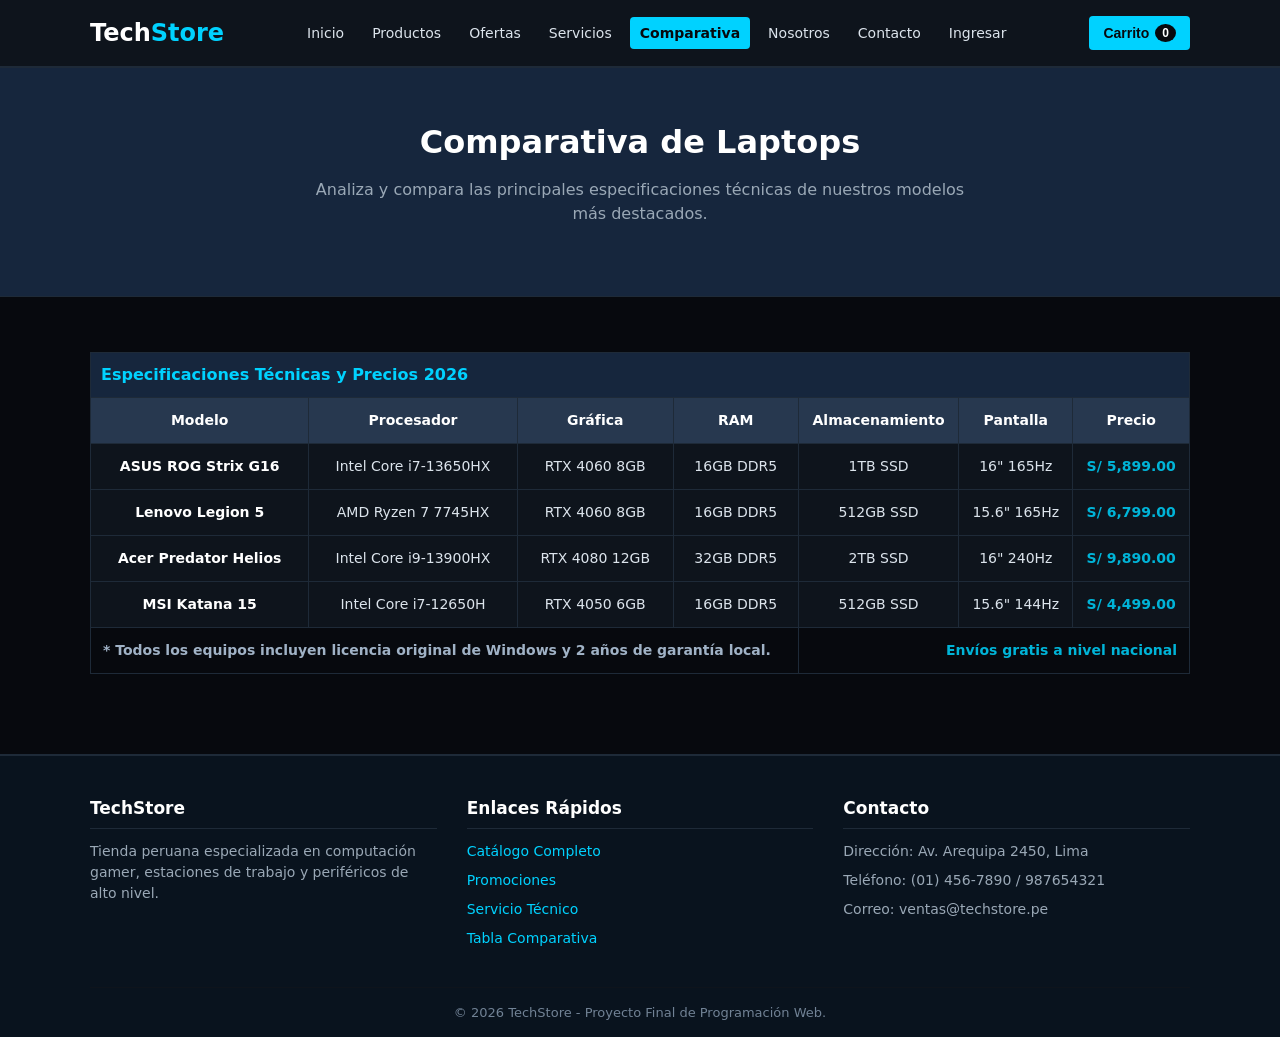
==== commit 056429ab: "Eliminacion de comentarios en codigo, expansion a 40 productos variados y sincronizacion total" ====
--- a/comparativa/index.html
+++ b/comparativa/index.html
@@ -142,7 +142,7 @@
         </div>
     </footer>
 
-    <!-- Ventana Modal de Detalle -->
+    
     <div id="modal-detalle" class="fondo-modal">
         <div class="ventana-modal">
             <button class="boton-cerrar-modal" onclick="cerrarModalDetalle()">&times;</button>
@@ -150,7 +150,7 @@
         </div>
     </div>
 
-    <!-- Ventana Modal de Carrito -->
+    
     <div id="modal-carrito" class="fondo-modal">
         <div class="ventana-modal">
             <button class="boton-cerrar-modal" onclick="cerrarModalCarrito()">&times;</button>
@@ -163,12 +163,12 @@
             </div>
         </div>
     </div>
-    <!-- Ventana Modal de Inicio de Sesion o Registro de Cuenta -->
+    
     <div id="modal-sesion" class="fondo-modal">
         <div class="ventana-modal" style="max-width: 440px;">
             <button class="boton-cerrar-modal" onclick="cerrarModalSesion()">&times;</button>
             
-            <!-- Selector de Pestanas: Iniciar Sesion o Crear Cuenta -->
+            
             <div style="display: flex; gap: 8px; margin-bottom: 16px; border-bottom: 1px solid var(--color-borde); padding-bottom: 12px;">
                 <button type="button" id="tab-login" onclick="mostrarModalLogin()" class="boton boton-primario" style="flex: 1; padding: 8px 12px; font-size: 14px;">Iniciar Sesión</button>
                 <button type="button" id="tab-registro" onclick="mostrarModalRegistro()" class="boton boton-secundario" style="flex: 1; padding: 8px 12px; font-size: 14px;">Crear Cuenta</button>
@@ -176,9 +176,9 @@
 
             <div id="modal-alerta-sesion" class="alerta-mensaje alerta-info" style="display: none; font-size: 13px; margin-bottom: 15px;"></div>
 
-            <!-- Vista 1: Iniciar Sesion (Cuenta Previa o Credenciales) -->
+            
             <div id="vista-modal-login">
-                <!-- Subvista 1A: Si ya tiene cuenta creada anteriormente -->
+                
                 <div id="caja-cuenta-previa" style="display: none; background: rgba(0, 180, 216, 0.08); border: 1px solid var(--color-borde); border-radius: var(--radio-borde); padding: 16px; margin-bottom: 14px; text-align: center;">
                     <img src="../img/icono-usuario.png" alt="Cuenta Anterior" style="width: 40px; height: 40px; object-fit: contain; margin-bottom: 6px;">
                     <p style="font-size: 12px; color: var(--color-texto-apagado); margin-bottom: 2px;">Cuenta registrada en este equipo:</p>
@@ -196,7 +196,7 @@
                     </div>
                 </div>
 
-                <!-- Subvista 1B: Formulario manual de login -->
+                
                 <form id="form-modal-login" style="display: none;" onsubmit="return validarLoginModal(event)">
                     <div class="formulario-grupo">
                         <label for="modal-txt-usuario" style="font-size: 13px;">Usuario o Correo Electrónico *</label>
@@ -214,7 +214,7 @@
                 </form>
             </div>
 
-            <!-- Vista 2: Formulario de Crear Cuenta -->
+            
             <form id="form-modal-registro" style="display: none;" onsubmit="return registrarUsuarioModal(event)">
                 <div class="formulario-grupo" style="margin-bottom: 10px;">
                     <label for="modal-reg-nombre" style="font-size: 13px;">Nombre y Apellidos *</label>
@@ -250,7 +250,7 @@
     <script src="../js/bd.js"></script>
     <script src="../js/app.js"></script>
 
-    <!-- Apartado de Compra / Modal de Checkout y Confirmación de Pedido -->
+    
     <div id="modal-checkout" class="fondo-modal">
         <div class="ventana-modal" style="max-width: 500px;">
             <button class="boton-cerrar-modal" onclick="cerrarModalCheckout()">&times;</button>
@@ -357,7 +357,7 @@
         </div>
     </div>
     
-    <!-- Contenedor para Notificaciones Flotantes Toast -->
+    
     <div id="contenedor-toast"></div>
 
 </body>
--- a/css/estilos.css
+++ b/css/estilos.css
@@ -1,31 +1,8 @@
-/* ==========================================================================
-   TECHSTORE - SISTEMA DE ESTILOS MODULARES (CSS3 NATIVO)
-   Taller de Programación Web - Proyecto Final (Avance 3 y Semanas 15-16)
-   ==========================================================================
-   PANEL DE CONTROL EN VIVO - PROFESOR JESÚS ANTONIO PACAHUALA ARROYO
-   Para realizar cambios en tiempo real durante la sustentación:
-   
-   1. COLOR DE TÍTULOS DE PRODUCTOS:
-      Modifique el valor hexadecimal en la variable:
-      --color-titulo-producto: #00d2ff; (ej: #00ff88 para verde, #ff3366 para rojo)
-      
-   2. COLOR PRINCIPAL DE LA TIENDA Y BOTONES:
-      Modifique la variable:
-      --color-primario: #00d2ff;
-      
-   3. TAMAÑO DE FUENTE Y ZOOM GENERAL:
-      Modifique la variable:
-      --tamano-fuente-base: 16px; (ej: 18px o 20px para aumentar fuente)
-   ========================================================================== */
-
 :root {
-    /* --- VARIABLES CRÍTICAS PARA EVALUACIÓN EN VIVO --- */
-    --color-titulo-producto: #00d2ff;        /* <--- CAMBIAR AQUÍ EN VIVO PARA TÍTULOS */
-    --color-primario: #00d2ff;               /* Color de acento de la tienda */
-    --color-primario-hover: #00a8cc;         /* Hover de botones primarios */
-    --tamano-fuente-base: 16px;              /* Tamaño base escalable */
-
-    /* --- TOKENS DE DISEÑO CYBER INSPIRADOS EN WOLFVETERANO.COM --- */
+    --color-titulo-producto: #00d2ff;        
+    --color-primario: #00d2ff;               
+    --color-primario-hover: #00a8cc;         
+    --tamano-fuente-base: 16px;              
     --black: #05070a;
     --black-2: #0a0e14;
     --panel: #0e141c;
@@ -35,65 +12,40 @@
     --white: #ffffff;
     --white-soft: #dce4ec;
     --gray: #9aa8b6;
-
-    /* Chamfered Cyber Edges */
     --cut: polygon(16px 0, 100% 0, 100% calc(100% - 16px), calc(100% - 16px) 100%, 0 100%, 0 16px);
     --cut-sm: polygon(10px 0, 100% 0, 100% calc(100% - 10px), calc(100% - 10px) 100%, 0 100%, 0 10px);
     --sombra-cyber: 0 12px 30px rgba(0, 0, 0, 0.5), inset 0 0 0 1px var(--color-primario);
-
-    /* --- COLORES GENERALES DEL SISTEMA --- */
     --color-secundario: #8b5cf6;
     --color-secundario-hover: #a78bfa;
-
-    /* Fondos del Sitio */
     --color-fondo: #07090e;
     --color-fondo-secundario: #0e141c;
     --color-fondo-tarjeta: #131b26;
     --color-fondo-tarjeta-hover: #172230;
-
-    /* Bordes y Líneas */
     --color-borde: #1e2a38;
     --color-borde-activo: var(--color-primario);
-
-    /* Textos */
     --color-texto: #dce4ec;
     --color-texto-apagado: #9aa8b6;
     --color-blanco: #ffffff;
-
-    /* Estados del Sistema */
     --color-exito: #10b981;
     --color-exito-hover: #34d399;
     --color-peligro: #ef4444;
     --color-peligro-hover: #f87171;
-
-    /* Fuentes del Sistema (Sin librerías externas) */
     --fuente-principal: system-ui, -apple-system, 'Segoe UI', Roboto, Helvetica, Arial, sans-serif;
     --fuente-mono: 'Consolas', 'Courier New', monospace;
-
-    /* Espaciados y Radios */
     --espacio-pequeno: 8px;
     --espacio-medio: 16px;
     --espacio-grande: 24px;
     --radio-borde: 8px;
-
-    /* Sombras y Transiciones */
     --sombra-tarjeta: 0 4px 16px rgba(0, 0, 0, 0.4);
     --sombra-hover: 0 10px 25px rgba(0, 210, 255, 0.25);
     --transicion-rapida: 0.2s ease;
     --transicion-suave: 0.3s cubic-bezier(0.4, 0, 0.2, 1);
 }
-
-
-
-
-/* // reseteo general de margenes y caja */
 * {
     margin: 0;
     padding: 0;
     box-sizing: border-box;
 }
-
-/* // estilos generales del cuerpo */
 body {
     background-color: var(--color-fondo);
     color: var(--color-texto);
@@ -102,26 +54,19 @@
     line-height: 1.5;
     overflow-x: hidden;
 }
-
-/* // estilos para los enlaces */
 a {
     color: var(--color-primario);
     text-decoration: none;
     transition: color var(--transicion-rapida);
 }
-
 a:hover {
     color: var(--color-primario-hover);
 }
-
-/* // contenedor principal centrado */
 .contenedor {
     width: 90%;
     max-width: 1100px;
     margin: 0 auto;
 }
-
-/* // barra de navegacion superior */
 #cabecera-principal {
     background-color: var(--color-fondo-secundario);
     border-bottom: 2px solid var(--color-borde);
@@ -129,39 +74,31 @@
     top: 0;
     z-index: 100;
 }
-
 .barra-superior {
     display: flex;
     justify-content: space-between;
     align-items: center;
     padding: 15px 0;
 }
-
-/* // estilos del logotipo */
 .logo a {
     font-size: 24px;
     font-weight: bold;
     color: var(--color-blanco);
 }
-
 .acento {
     color: var(--color-primario);
 }
-
-/* // enlaces del menu de navegacion */
 .menu-navegacion {
     display: flex;
     align-items: center;
     gap: 12px;
 }
-
 .nav-lista {
     display: flex;
     list-style: none;
     gap: 8px;
     align-items: center;
 }
-
 .nav-enlace {
     color: var(--color-texto);
     padding: 8px 10px;
@@ -169,15 +106,12 @@
     font-size: 14px;
     white-space: nowrap;
 }
-
 .nav-enlace:hover,
 .nav-enlace.activo {
     background-color: var(--color-primario);
     color: var(--color-fondo);
     font-weight: bold;
 }
-
-/* // boton del carrito de compras */
 .boton-carrito-nav {
     background-color: var(--color-primario);
     color: var(--color-fondo);
@@ -192,11 +126,9 @@
     gap: 6px;
     transition: background-color var(--transicion-rapida);
 }
-
 .boton-carrito-nav:hover {
     background-color: var(--color-primario-hover);
 }
-
 .contador-carrito {
     background-color: var(--color-fondo);
     color: var(--color-blanco);
@@ -204,8 +136,6 @@
     padding: 2px 7px;
     font-size: 12px;
 }
-
-/* // boton hamburguesa para celulares */
 .boton-menu {
     display: none;
     background: transparent;
@@ -216,48 +146,38 @@
     border-radius: 4px;
     cursor: pointer;
 }
-
-/* // banner de portada */
 .portada {
     background-color: #16263d;
     padding: 50px 0;
     text-align: center;
     border-bottom: 1px solid var(--color-borde);
 }
-
 .portada h1, .portada h2 {
     color: var(--color-blanco);
     font-size: 32px;
     margin-bottom: 12px;
 }
-
 .portada p {
     color: var(--color-texto-apagado);
     max-width: 650px;
     margin: 0 auto 20px auto;
 }
-
-/* // secciones generales */
 .seccion {
     padding: 40px 0;
 }
-
 .titulo-seccion {
     color: var(--color-blanco);
     font-size: 26px;
     text-align: center;
     margin-bottom: 8px;
 }
-
 .subtitulo-seccion {
     color: var(--color-texto-apagado);
     text-align: center;
     margin-bottom: 30px;
     font-size: 15px;
 }
-
-/* // estilos de los botones y transiciones */
-.boton {
+.boton, a.boton {
     display: inline-block;
     padding: 10px 18px;
     border-radius: 4px;
@@ -266,43 +186,42 @@
     font-size: 14px;
     font-weight: bold;
     text-align: center;
-    transition: transform var(--transicion-rapida), background-color var(--transicion-rapida);
-}
-
-.boton:hover {
-    transform: translateY(-5px);
-}
-
-.boton-primario {
+    text-decoration: none;
+    transition: transform var(--transicion-rapida), background-color var(--transicion-rapida), color var(--transicion-rapida), box-shadow var(--transicion-rapida);
+}
+.boton:hover, a.boton:hover {
+    transform: translateY(-2px);
+}
+.boton-primario, a.boton-primario {
     background-color: var(--color-primario);
-    color: var(--color-fondo);
-}
-
-.boton-primario:hover {
+    color: var(--color-fondo) !important;
+    text-decoration: none;
+}
+.boton-primario:hover, a.boton-primario:hover, .boton-primario:focus, a.boton-primario:focus {
     background-color: var(--color-primario-hover);
-}
-
-.boton-secundario {
+    color: var(--color-fondo) !important;
+    text-decoration: none;
+    box-shadow: 0 0 20px rgba(0, 180, 216, 0.45);
+}
+.boton-secundario, a.boton-secundario {
     background-color: transparent;
     border: 1px solid var(--color-primario);
-    color: var(--color-primario);
-}
-
-.boton-secundario:hover {
+    color: var(--color-primario) !important;
+    text-decoration: none;
+}
+.boton-secundario:hover, a.boton-secundario:hover, .boton-secundario:focus, a.boton-secundario:focus {
     background-color: var(--color-primario);
-    color: var(--color-fondo);
-}
-
+    color: var(--color-fondo) !important;
+    text-decoration: none;
+    box-shadow: 0 0 20px rgba(0, 180, 216, 0.3);
+}
 .boton-peligro {
     background-color: var(--color-peligro);
     color: var(--color-blanco);
 }
-
 .boton-peligro:hover {
     background-color: var(--color-peligro-hover);
 }
-
-/* // estos son los displays y la cuadricula de productos */
 .caja-filtros {
     margin-bottom: 25px;
     display: flex;
@@ -315,7 +234,6 @@
     border-radius: var(--radio-borde);
     border: 1px solid var(--color-borde);
 }
-
 .campo-filtro select {
     background-color: var(--color-fondo);
     color: var(--color-blanco);
@@ -325,14 +243,11 @@
     outline: none;
     font-size: 14px;
 }
-
 .caja-productos {
     display: grid;
     grid-template-columns: repeat(auto-fill, minmax(250px, 1fr));
     gap: 20px;
 }
-
-/* // estilos de las tarjetas de productos */
 .tarjeta {
     background-color: var(--color-fondo-tarjeta);
     border: 1px solid var(--color-borde);
@@ -344,17 +259,14 @@
     transition: transform var(--transicion-rapida), border-color var(--transicion-rapida), box-shadow var(--transicion-rapida);
     animation: aparecer 0.4s ease-out;
 }
-
 .tarjeta:hover {
     transform: translateY(-5px);
     border-color: var(--color-primario);
     box-shadow: 0 6px 16px rgba(0, 180, 216, 0.2);
 }
-
 .tarjeta-resaltada {
     border-color: var(--color-primario);
 }
-
 .tarjeta-figura {
     width: 100%;
     height: 180px;
@@ -364,13 +276,11 @@
     justify-content: center;
     position: relative;
 }
-
 .tarjeta-imagen {
     max-width: 90%;
     max-height: 90%;
     object-fit: contain;
 }
-
 .tarjeta-categoria {
     position: absolute;
     top: 8px;
@@ -383,14 +293,12 @@
     border: 1px solid var(--color-primario);
     font-weight: bold;
 }
-
 .tarjeta-cuerpo {
     padding: 16px;
     display: flex;
     flex-direction: column;
     flex-grow: 1;
 }
-
 .tarjeta-titulo {
     font-size: 17px;
     color: var(--color-titulo-producto);
@@ -398,40 +306,33 @@
     font-weight: 700;
     transition: color 0.25s ease;
 }
-
 .tarjeta-detalle {
     font-size: 13px;
     color: var(--color-texto-apagado);
     margin-bottom: 12px;
     flex-grow: 1;
 }
-
 .tarjeta-precio {
     font-size: 20px;
     font-weight: bold;
     color: var(--color-primario);
     margin-bottom: 14px;
 }
-
 .tarjeta-acciones {
     display: flex;
     gap: 8px;
 }
-
 .tarjeta-acciones .boton {
     flex: 1;
     padding: 8px 5px;
     font-size: 12px;
 }
-
-/* // beneficios y servicios */
 .caja-beneficios,
 .caja-servicios {
     display: grid;
     grid-template-columns: repeat(auto-fit, minmax(240px, 1fr));
     gap: 20px;
 }
-
 .caja-item {
     background-color: var(--color-fondo-secundario);
     border: 1px solid var(--color-borde);
@@ -440,37 +341,30 @@
     text-align: center;
     transition: transform var(--transicion-rapida);
 }
-
 .caja-item:hover {
     transform: translateY(-5px);
     border-color: var(--color-primario);
 }
-
 .caja-item h3 {
     color: var(--color-primario);
     margin-bottom: 10px;
     font-size: 18px;
 }
-
 .caja-item p {
     color: var(--color-texto-apagado);
     font-size: 14px;
 }
-
-/* // estilos de la tabla comparativa */
 .tabla-contenedor {
     width: 100%;
     overflow-x: auto;
     margin-top: 15px;
 }
-
 .tabla-datos {
     width: 100%;
     border-collapse: collapse;
     background-color: var(--color-fondo-secundario);
     border: 1px solid var(--color-borde);
 }
-
 .tabla-datos caption {
     caption-side: top;
     text-align: left;
@@ -481,7 +375,6 @@
     border: 1px solid var(--color-borde);
     border-bottom: none;
 }
-
 .tabla-datos th,
 .tabla-datos td {
     padding: 12px;
@@ -489,22 +382,17 @@
     font-size: 14px;
     text-align: center;
 }
-
 .tabla-datos th {
     background-color: #27384f;
     color: var(--color-blanco);
 }
-
 .tabla-datos tbody tr:hover {
     background-color: #2c3e55;
 }
-
 .tabla-datos tfoot {
     background-color: var(--color-fondo);
     font-weight: bold;
 }
-
-/* // estilos de los formularios y cajas de texto */
 .formulario-caja {
     max-width: 600px;
     margin: 0 auto;
@@ -513,18 +401,15 @@
     border-radius: var(--radio-borde);
     padding: 25px;
 }
-
 .formulario-grupo {
     margin-bottom: 16px;
 }
-
 .formulario-grupo label {
     display: block;
     margin-bottom: 6px;
     font-size: 14px;
     color: var(--color-texto);
 }
-
 .formulario-control {
     width: 100%;
     padding: 10px;
@@ -536,22 +421,17 @@
     outline: none;
     transition: border-color var(--transicion-rapida), background-color var(--transicion-rapida);
 }
-
 .formulario-control:focus {
     border-color: var(--color-primario);
     background-color: #122135;
 }
-
 .formulario-control:hover {
     border-color: #718295;
 }
-
 textarea.formulario-control {
     resize: vertical;
     min-height: 100px;
 }
-
-/* // cuadricula para formularios dobles */
 .formulario-cuadricula {
     display: grid;
     grid-template-columns: repeat(auto-fit, minmax(280px, 1fr));
@@ -559,8 +439,6 @@
     max-width: 980px;
     margin: 0 auto;
 }
-
-/* // mensajes de alerta y confirmacion */
 .alerta-mensaje {
     padding: 12px 16px;
     border-radius: var(--radio-borde);
@@ -569,26 +447,21 @@
     line-height: 1.4;
     animation: aparecer 0.25s ease-out;
 }
-
 .alerta-exito {
     background-color: rgba(46, 204, 113, 0.15);
     border: 1px solid #2ecc71;
     color: #2ecc71;
 }
-
 .alerta-error {
     background-color: rgba(230, 57, 70, 0.15);
     border: 1px solid var(--color-peligro);
     color: #ff6b77;
 }
-
 .alerta-info {
     background-color: rgba(0, 180, 216, 0.15);
     border: 1px solid var(--color-primario);
     color: var(--color-primario);
 }
-
-/* // tarjeta de perfil cuando hay sesion activa */
 .tarjeta-perfil {
     background-color: var(--color-fondo-tarjeta);
     border: 1px solid var(--color-borde);
@@ -599,7 +472,6 @@
     text-align: center;
     animation: aparecer 0.3s ease-out;
 }
-
 .avatar-perfil {
     width: 70px;
     height: 70px;
@@ -612,8 +484,6 @@
     font-size: 32px;
     margin: 0 auto 16px auto;
 }
-
-/* // tarjeta de confirmacion de mensaje enviado */
 .tarjeta-mensaje-enviado {
     background-color: rgba(0, 180, 216, 0.08);
     border: 1px solid var(--color-borde);
@@ -623,8 +493,6 @@
     font-size: 14px;
     animation: aparecer 0.25s ease-out;
 }
-
-/* // estilos de las ventanas modales flotantes */
 .fondo-modal {
     display: none;
     position: fixed;
@@ -638,7 +506,6 @@
     align-items: center;
     animation: aparecer 0.2s ease-out;
 }
-
 .ventana-modal {
     background-color: var(--color-fondo-secundario);
     border: 1px solid var(--color-borde);
@@ -650,7 +517,6 @@
     max-height: 85vh;
     overflow-y: auto;
 }
-
 .boton-cerrar-modal {
     position: absolute;
     top: 12px;
@@ -661,11 +527,9 @@
     font-size: 22px;
     cursor: pointer;
 }
-
 .boton-cerrar-modal:hover {
     color: var(--color-blanco);
 }
-
 .modal-titulo {
     color: var(--color-blanco);
     font-size: 20px;
@@ -673,8 +537,6 @@
     border-bottom: 1px solid var(--color-borde);
     padding-bottom: 8px;
 }
-
-/* // contenido dentro del modal de carrito */
 .item-carrito {
     display: flex;
     justify-content: space-between;
@@ -683,7 +545,6 @@
     border-bottom: 1px solid #27384f;
     font-size: 14px;
 }
-
 .total-carrito {
     margin-top: 16px;
     font-size: 18px;
@@ -691,22 +552,18 @@
     color: var(--color-primario);
     text-align: right;
 }
-
 .acciones-modal {
     margin-top: 20px;
     display: flex;
     justify-content: flex-end;
     gap: 10px;
 }
-
-/* // estilos del pie de pagina */
 #pie-pagina {
     background-color: #09131e;
     border-top: 2px solid var(--color-borde);
     padding: 40px 0 15px 0;
     margin-top: 40px;
 }
-
 .pie-columnas {
     display: flex;
     justify-content: space-between;
@@ -714,12 +571,10 @@
     flex-wrap: wrap;
     margin-bottom: 30px;
 }
-
 .pie-columna {
     flex: 1;
     min-width: 220px;
 }
-
 .pie-columna h3 {
     color: var(--color-blanco);
     font-size: 17px;
@@ -727,18 +582,15 @@
     border-bottom: 1px solid var(--color-borde);
     padding-bottom: 6px;
 }
-
 .pie-columna p,
 .pie-columna li {
     font-size: 14px;
     color: var(--color-texto-apagado);
     margin-bottom: 8px;
 }
-
 .pie-columna ul {
     list-style: none;
 }
-
 .pie-inferior {
     border-top: 1px solid var(--color-fondo-secundario);
     padding-top: 15px;
@@ -746,8 +598,6 @@
     font-size: 13px;
     color: #718295;
 }
-
-/* // animacion de aparicion */
 @keyframes aparecer {
     from {
         opacity: 0;
@@ -758,13 +608,10 @@
         transform: translateY(0);
     }
 }
-
-/* // reglas responsivas para celulares y tablets */
 @media (max-width: 992px) {
     .boton-menu {
         display: block;
     }
-
     .nav-lista {
         display: none;
         position: absolute;
@@ -777,63 +624,45 @@
         border-bottom: 2px solid var(--color-borde);
         z-index: 150;
     }
-
     .nav-lista.activo,
     .menu-navegacion.activo .nav-lista,
     #menu-navegacion.activo .nav-lista {
         display: flex;
     }
-
     .nav-item {
         width: 100%;
         text-align: center;
     }
-
     .nav-enlace {
         display: block;
         padding: 10px;
     }
-
     .pie-columnas {
         flex-direction: column;
         gap: 20px;
     }
 }
-
 @media (max-width: 480px) {
     .portada h1, .portada h2 {
         font-size: 24px;
     }
-
     .portada p {
         font-size: 14px;
     }
-
     .caja-filtros {
         flex-direction: column;
         align-items: stretch;
     }
-
     .tarjeta-acciones {
         flex-direction: column;
     }
-
     .acciones-modal {
         flex-direction: column;
     }
-
     .acciones-modal .boton {
         width: 100%;
     }
 }
-
-/* ==========================================================================
-   MEJORAS DINÁMICAS: SELECTOR DE TEMA, TOASTS Y APARTADO DE COMPRA
-   ========================================================================== */
-
-
-
-/* Contenedor y diseño de Notificaciones Toast Flotantes */
 #contenedor-toast {
     position: fixed;
     top: 20px;
@@ -889,8 +718,6 @@
 .animar-pulso {
     animation: pulsoBadge 0.35s ease;
 }
-
-/* Efecto dinámico en tarjetas */
 .tarjeta {
     transition: transform var(--transicion-rapida), box-shadow var(--transicion-rapida), border-color var(--transicion-rapida);
 }
@@ -905,8 +732,6 @@
 .tarjeta:hover .tarjeta-imagen {
     transform: scale(1.06);
 }
-
-/* Apartado de Compra / Checkout */
 .resumen-compra-caja {
     background: rgba(0, 0, 0, 0.25);
     border: 1px solid var(--color-borde);
@@ -949,14 +774,6 @@
     border-color: var(--color-primario);
     background: rgba(0, 180, 216, 0.1);
 }
-
-
-
-/* ==========================================================================
-   ESTILOS WOLFVETERANO: EYEBROW, BOTÓN CON DESTELLO (SHIMMER) Y CYBER CARDS
-   ========================================================================== */
-
-/* Eyebrow Label con acento */
 .eyebrow {
     font-family: var(--fuente-mono);
     font-size: 13px;
@@ -976,8 +793,6 @@
     background: var(--color-primario);
     border-radius: 2px;
 }
-
-/* Efecto Destello (Shimmer Gleam) en Botones Primarios */
 .boton-primario, .btn-destacado {
     position: relative;
     overflow: hidden;
@@ -999,12 +814,12 @@
 .boton-primario:hover::after, .btn-destacado:hover::after {
     left: 130%;
 }
-.boton-primario:hover {
-    box-shadow: 0 0 25px rgba(0, 210, 255, 0.4);
+.boton-primario:hover, a.boton-primario:hover {
+    color: var(--color-fondo) !important;
+    background-color: var(--color-primario-hover);
+    box-shadow: 0 0 25px rgba(0, 180, 216, 0.4);
     transform: translateY(-2px);
 }
-
-/* Elevación de Tarjetas estilo Cyber Panel */
 .tarjeta {
     background: var(--panel);
     border: 1px solid var(--line);
@@ -1016,264 +831,11 @@
     box-shadow: var(--sombra-cyber);
     border-color: var(--color-primario);
 }
-
-/* ==========================================================================
-   ESTILOS PARA BARRA FLOTANTE E INSPECTOR DE BASE DE DATOS
-   Alineados 100% con la paleta de colores de TechStore
-   ========================================================================== */
-
-#techstore-inspector-bar {
-    position: fixed;
-    bottom: 20px;
-    right: 20px;
-    z-index: 99999;
-}
-.techstore-inspector-toggle {
-    display: flex;
-    align-items: center;
-    gap: 8px;
-    background: var(--color-fondo-tarjeta);
-    border: 1px solid var(--color-primario);
-    padding: 8px 16px;
-    border-radius: 20px;
-    color: var(--color-texto);
-    font-size: 13px;
-    font-weight: 600;
-    cursor: pointer;
-    box-shadow: var(--sombra-tarjeta);
-    transition: all 0.2s ease;
-}
-.techstore-inspector-toggle:hover {
-    background: var(--color-primario);
-    color: var(--color-fondo);
-    transform: translateY(-2px);
-}
-
-/* Modal del Inspector de Base de Datos */
-.inspector-modal-backdrop {
-    position: fixed;
-    top: 0;
-    left: 0;
-    width: 100vw;
-    height: 100vh;
-    background: rgba(10, 17, 40, 0.85);
-    backdrop-filter: blur(5px);
-    z-index: 100000;
-    display: flex;
-    align-items: center;
-    justify-content: center;
-    padding: 20px;
-}
-.inspector-modal-panel {
-    background: var(--color-fondo-secundario);
-    border: 1px solid var(--color-borde);
-    border-radius: var(--radio-borde);
-    width: 100%;
-    max-width: 850px;
-    max-height: 85vh;
-    display: flex;
-    flex-direction: column;
-    box-shadow: 0 16px 40px rgba(0, 0, 0, 0.7);
-    overflow: hidden;
-}
-.inspector-modal-header {
-    display: flex;
-    justify-content: space-between;
-    align-items: center;
-    padding: 14px 20px;
-    background: var(--color-fondo-tarjeta);
-    border-bottom: 1px solid var(--color-borde);
-}
-.inspector-modal-header h3 {
-    margin: 0;
-    font-size: 16px;
-    color: var(--color-primario);
-    font-weight: 700;
-}
-.inspector-btn-close {
-    background: transparent;
-    border: none;
-    color: var(--color-texto-apagado);
-    font-size: 22px;
-    cursor: pointer;
-    line-height: 1;
-    padding: 4px;
-}
-.inspector-btn-close:hover {
-    color: var(--color-blanco);
-}
-
-.inspector-tabs {
-    display: flex;
-    background: var(--color-fondo);
-    border-bottom: 1px solid var(--color-borde);
-    overflow-x: auto;
-}
-.tab-btn {
-    padding: 11px 16px;
-    background: transparent;
-    border: none;
-    color: var(--color-texto-apagado);
-    font-size: 13px;
-    font-weight: 600;
-    cursor: pointer;
-    border-bottom: 2px solid transparent;
-    transition: all 0.2s;
-    white-space: nowrap;
-}
-.tab-btn:hover {
-    color: var(--color-texto);
-}
-.tab-btn.activo {
-    color: var(--color-primario);
-    border-bottom-color: var(--color-primario);
-    background: rgba(0, 180, 216, 0.08);
-}
-
-.inspector-body {
-    padding: 20px;
-    overflow-y: auto;
-    flex: 1;
-}
-.inspector-tab-content {
-    display: none;
-}
-.inspector-tab-content.activo {
-    display: block;
-}
-
-.inspector-alert-box {
-    background: rgba(0, 180, 216, 0.08);
-    border: 1px solid var(--color-borde-activo);
-    padding: 12px 16px;
-    border-radius: var(--radio-borde);
-    font-size: 13px;
-    color: var(--color-texto);
-    margin-bottom: 18px;
-    line-height: 1.5;
-}
-.inspector-control-group {
-    background: var(--color-fondo-tarjeta);
-    border: 1px solid var(--color-borde);
-    padding: 15px;
-    border-radius: var(--radio-borde);
-    margin-bottom: 14px;
-}
-.inspector-control-group h4 {
-    margin-top: 0;
-    margin-bottom: 10px;
-    font-size: 14px;
-    color: var(--color-blanco);
-}
-.inspector-btn-row {
-    display: flex;
-    flex-wrap: wrap;
-    gap: 10px;
-}
-.btn-color-pick, .btn-zoom-pick, .btn-accion-demo {
-    padding: 8px 14px;
-    border: none;
-    border-radius: 6px;
-    font-size: 12px;
-    font-weight: 600;
-    cursor: pointer;
-    transition: transform 0.15s, opacity 0.15s;
-}
-.btn-color-pick:hover, .btn-zoom-pick:hover, .btn-accion-demo:hover {
-    opacity: 0.9;
-    transform: translateY(-1px);
-}
-.btn-zoom-pick {
-    background: var(--color-fondo);
-    border: 1px solid var(--color-borde);
-    color: var(--color-texto);
-}
-.btn-accion-demo {
-    background: var(--color-primario);
-    color: var(--color-fondo);
-}
-.btn-inspector-danger {
-    background: rgba(239, 68, 68, 0.15);
-    border: 1px solid var(--color-peligro);
-    color: #fca5a5;
-    padding: 8px 14px;
-    border-radius: 6px;
-    font-size: 12px;
-    font-weight: 600;
-    cursor: pointer;
-    transition: all 0.2s;
-}
-.btn-inspector-danger:hover {
-    background: var(--color-peligro);
-    color: #ffffff;
-}
-
-/* Tablas del Inspector */
-.inspector-table-wrapper {
-    overflow-x: auto;
-}
-.inspector-table {
-    width: 100%;
-    border-collapse: collapse;
-    font-size: 12px;
-}
-.inspector-table th {
-    background: var(--color-fondo-tarjeta);
-    color: var(--color-primario);
-    text-align: left;
-    padding: 10px;
-    border-bottom: 1px solid var(--color-borde);
-}
-.inspector-table td {
-    padding: 8px 10px;
-    border-bottom: 1px solid var(--color-borde);
-    color: var(--color-texto);
-}
-.stock-badge {
-    padding: 2px 8px;
-    border-radius: 4px;
-    font-weight: 600;
-    font-size: 11px;
-}
-.stock-ok {
-    background: rgba(16, 185, 129, 0.15);
-    color: #34d399;
-}
-.stock-agotado {
-    background: rgba(239, 68, 68, 0.15);
-    color: #f87171;
-}
-.rol-badge, .estado-badge {
-    background: rgba(139, 92, 246, 0.15);
-    color: #c4b5fd;
-    padding: 2px 8px;
-    border-radius: 4px;
-    font-size: 11px;
-}
-.btn-xs-delete {
-    background: rgba(239, 68, 68, 0.15);
-    border: 1px solid var(--color-peligro);
-    color: #fca5a5;
-    padding: 3px 8px;
-    border-radius: 4px;
-    font-size: 11px;
-    cursor: pointer;
-}
-.btn-xs-delete:hover {
-    background: var(--color-peligro);
-    color: #fff;
-}
-
-/* ==========================================================================
-   OPTIMIZACIONES RESPONSIVAS MULTIPLATAFORMA Y CONTRA DESBORDAMIENTO
-   ========================================================================== */
-
 html, body {
     max-width: 100%;
     overflow-x: hidden;
     font-size: var(--tamano-fuente-base);
 }
-
 @media (max-width: 992px) {
     .nav-toggle {
         display: block !important;
@@ -1289,7 +851,6 @@
         display: flex !important;
     }
 }
-
 @media (max-width: 640px) {
     .contenedor {
         padding-left: 12px;
@@ -1314,3 +875,25 @@
         border-radius: 50%;
     }
 }
+a.boton-primario, 
+a.boton-primario:visited {
+    color: var(--color-fondo) !important;
+    background-color: var(--color-primario);
+}
+a.boton-primario:hover, 
+a.boton-primario:active, 
+a.boton-primario:focus {
+    color: var(--color-fondo) !important;
+    background-color: var(--color-primario-hover);
+}
+a.boton-secundario, 
+a.boton-secundario:visited {
+    color: var(--color-primario) !important;
+    background-color: transparent;
+}
+a.boton-secundario:hover, 
+a.boton-secundario:active, 
+a.boton-secundario:focus {
+    color: var(--color-fondo) !important;
+    background-color: var(--color-primario);
+}
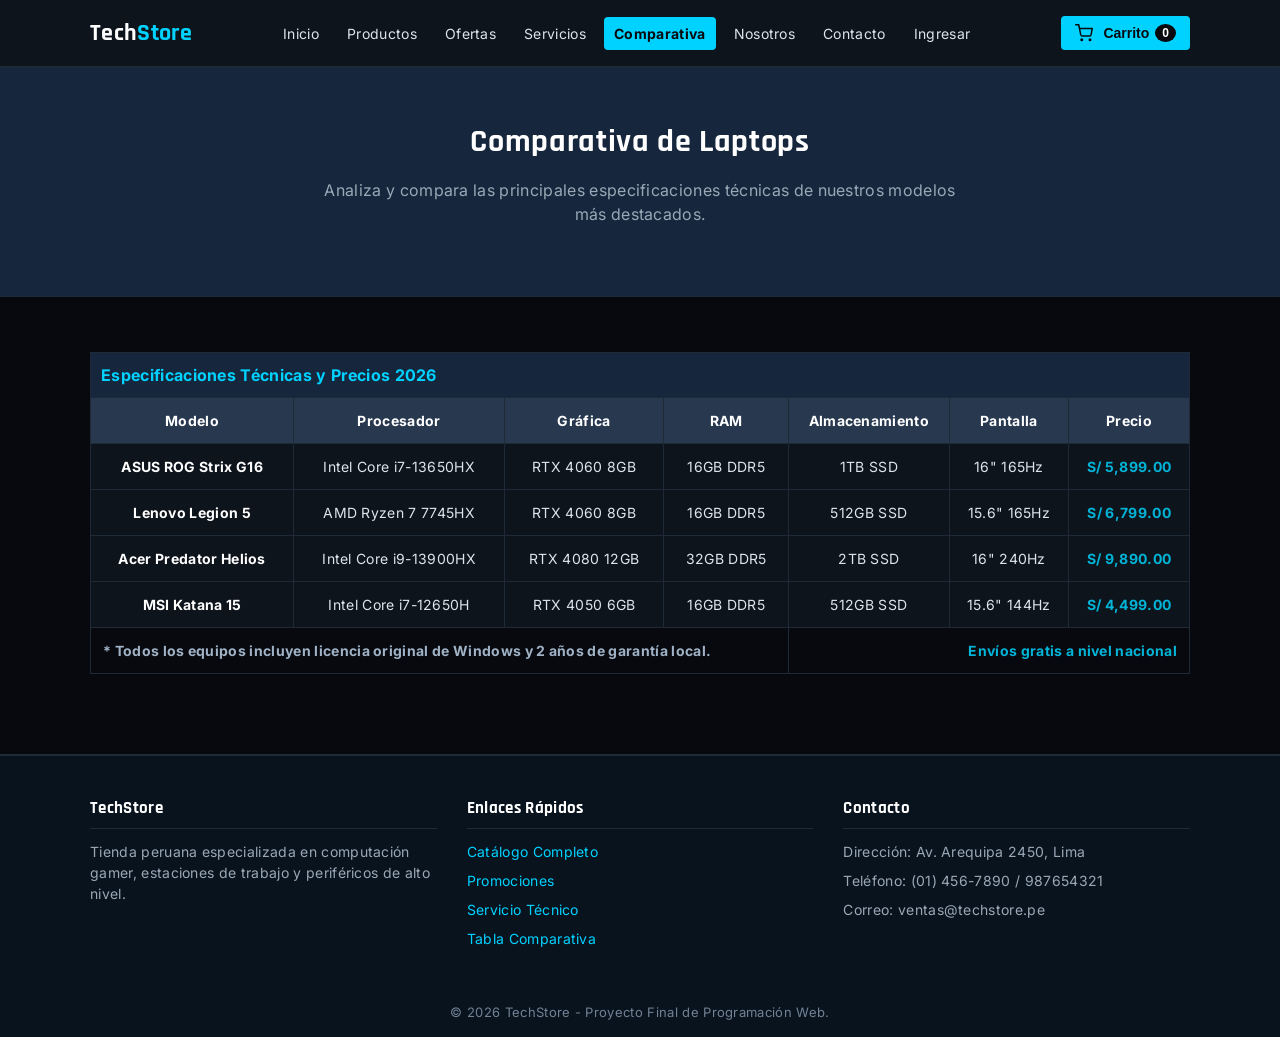
==== commit 71a5332a: "feat(academico): cumplimiento silabo UTP - multimedia video/audio HTML5, metodos ES confirm/prompt, " ====
--- a/comparativa/index.html
+++ b/comparativa/index.html
@@ -5,6 +5,10 @@
     <meta name="viewport" content="width=device-width, initial-scale=1.0">
     <title>TechStore | Comparativa</title>
     <link rel="stylesheet" href="../css/estilos.css">
+    <!-- Google Fonts: Inter, Rajdhani, Orbitron -->
+    <link rel="preconnect" href="https://fonts.googleapis.com">
+    <link rel="preconnect" href="https://fonts.gstatic.com" crossorigin>
+    <link href="https://fonts.googleapis.com/css2?family=Inter:wght@300;400;500;600;700&family=Orbitron:wght@600;700;800&family=Rajdhani:wght@500;600;700&display=swap" rel="stylesheet">
 </head>
 <body>
 
@@ -14,7 +18,13 @@
                 <a href="../index.html">Tech<span class="acento">Store</span></a>
             </div>
 
-            <button class="boton-menu" onclick="toggleMenu()"></button>
+            <button class="boton-menu" onclick="toggleMenu()" aria-label="Abrir Menú">
+                <svg width="22" height="22" viewBox="0 0 24 24" fill="none" stroke="currentColor" stroke-width="2" stroke-linecap="round" stroke-linejoin="round">
+                    <line x1="3" y1="12" x2="21" y2="12"></line>
+                    <line x1="3" y1="6" x2="21" y2="6"></line>
+                    <line x1="3" y1="18" x2="21" y2="18"></line>
+                </svg>
+            </button>
 
             <nav id="menu-navegacion" class="menu-navegacion">
                 <ul class="nav-lista">
@@ -29,7 +39,12 @@
                 </ul>
             </nav>
 
-            <button class="boton-carrito-nav" onclick="abrirModalCarrito()">
+            <button class="boton-carrito-nav" onclick="abrirModalCarrito()" aria-label="Carrito de compras">
+                <svg width="18" height="18" viewBox="0 0 24 24" fill="none" stroke="currentColor" stroke-width="2" stroke-linecap="round" stroke-linejoin="round" style="margin-right: 4px; vertical-align: middle;">
+                    <circle cx="9" cy="21" r="1"></circle>
+                    <circle cx="20" cy="21" r="1"></circle>
+                    <path d="M1 1h4l2.68 13.39a2 2 0 0 0 2 1.61h9.72a2 2 0 0 0 2-1.61L23 6H6"></path>
+                </svg>
                 Carrito <span id="contador-carrito" class="contador-carrito">0</span>
             </button>
         </div>
@@ -157,9 +172,11 @@
             <h3 class="modal-titulo">Carrito de Compras</h3>
             <div id="lista-carrito"></div>
             <div id="total-carrito" class="total-carrito">Total: S/ 0.00</div>
-            <div class="acciones-modal">
-                <button class="boton boton-secundario" onclick="cerrarModalCarrito()">Seguir comprando</button>
-                <button class="boton boton-primario" onclick="procesarCompra()">Procesar Compra</button>
+            <div class="acciones-modal" style="display: flex; gap: 8px; flex-wrap: wrap; justify-content: flex-end; margin-top: 15px;">
+                <button type="button" class="boton boton-secundario" style="background: rgba(0, 210, 255, 0.1); border-color: var(--color-primario); color: var(--color-primario);" onclick="aplicarCuponDescuento()">Cupón Descuento</button>
+                <button type="button" class="boton boton-peligro" onclick="vaciarCarrito()">Vaciar Carrito</button>
+                <button type="button" class="boton boton-secundario" onclick="cerrarModalCarrito()">Seguir comprando</button>
+                <button type="button" class="boton boton-primario" onclick="procesarCompra()">Procesar Compra</button>
             </div>
         </div>
     </div>
--- a/css/estilos.css
+++ b/css/estilos.css
@@ -1,3 +1,5 @@
+@import url('https://fonts.googleapis.com/css2?family=Inter:wght@300;400;500;600;700&family=Orbitron:wght@600;700;800&family=Rajdhani:wght@500;600;700&display=swap');
+
 :root {
     --color-titulo-producto: #00d2ff;        
     --color-primario: #00d2ff;               
@@ -30,7 +32,9 @@
     --color-exito-hover: #34d399;
     --color-peligro: #ef4444;
     --color-peligro-hover: #f87171;
-    --fuente-principal: system-ui, -apple-system, 'Segoe UI', Roboto, Helvetica, Arial, sans-serif;
+    --fuente-principal: 'Inter', system-ui, -apple-system, sans-serif;
+    --fuente-titulos: 'Rajdhani', 'Orbitron', system-ui, sans-serif;
+    --fuente-gamer: 'Orbitron', 'Rajdhani', sans-serif;
     --fuente-mono: 'Consolas', 'Courier New', monospace;
     --espacio-pequeno: 8px;
     --espacio-medio: 16px;
@@ -46,6 +50,12 @@
     padding: 0;
     box-sizing: border-box;
 }
+
+h1, h2, h3, h4, .logo, .titulo-seccion, .tarjeta-titulo, .modal-titulo {
+    font-family: var(--fuente-titulos);
+    letter-spacing: 0.02em;
+}
+
 body {
     background-color: var(--color-fondo);
     color: var(--color-texto);
@@ -140,11 +150,20 @@
     display: none;
     background: transparent;
     border: 1px solid var(--color-borde);
-    color: var(--color-blanco);
+    color: var(--color-primario);
     font-size: 20px;
-    padding: 6px 12px;
+    line-height: 1;
+    padding: 7px 12px;
     border-radius: 4px;
     cursor: pointer;
+    align-items: center;
+    justify-content: center;
+    transition: border-color var(--transicion-rapida), background-color var(--transicion-rapida);
+}
+
+.boton-menu:hover {
+    border-color: var(--color-primario);
+    background-color: rgba(0, 180, 216, 0.1);
 }
 .portada {
     background-color: #16263d;
@@ -228,13 +247,35 @@
     align-items: center;
     justify-content: space-between;
     flex-wrap: wrap;
-    gap: 10px;
+    gap: 12px;
     background-color: var(--color-fondo-secundario);
-    padding: 15px 20px;
+    padding: 16px 20px;
     border-radius: var(--radio-borde);
     border: 1px solid var(--color-borde);
-}
-.campo-filtro select {
+    box-sizing: border-box;
+    width: 100%;
+}
+.caja-filtros .filtro-titulo {
+    display: flex;
+    align-items: center;
+    font-weight: bold;
+    color: #ffffff;
+    font-size: 15px;
+}
+.campo-filtro {
+    display: flex;
+    align-items: center;
+    gap: 8px;
+    box-sizing: border-box;
+}
+.campo-filtro label {
+    color: #a0b2c6;
+    font-size: 14px;
+    white-space: nowrap;
+    font-weight: 500;
+}
+.campo-filtro select,
+.campo-filtro input {
     background-color: var(--color-fondo);
     color: var(--color-blanco);
     border: 1px solid var(--color-borde);
@@ -242,6 +283,19 @@
     border-radius: 4px;
     outline: none;
     font-size: 14px;
+    box-sizing: border-box;
+    transition: border-color var(--transicion-rapida);
+}
+.campo-filtro select:focus,
+.campo-filtro input:focus {
+    border-color: var(--color-primario);
+}
+.campo-filtro.campo-buscador {
+    margin-left: auto;
+}
+.campo-filtro.campo-buscador input {
+    width: 250px;
+    max-width: 100%;
 }
 .caja-productos {
     display: grid;
@@ -831,7 +885,13 @@
     box-shadow: var(--sombra-cyber);
     border-color: var(--color-primario);
 }
-html, body {
+html, 
+h1, h2, h3, h4, .logo, .titulo-seccion, .tarjeta-titulo, .modal-titulo {
+    font-family: var(--fuente-titulos);
+    letter-spacing: 0.02em;
+}
+
+body {
     max-width: 100%;
     overflow-x: hidden;
     font-size: var(--tamano-fuente-base);
@@ -896,4 +956,326 @@
 a.boton-secundario:focus {
     color: var(--color-fondo) !important;
     background-color: var(--color-primario);
-}+}
+
+/* ==========================================================================
+   SISTEMA DE DISEÑO RESPONSIVO COMPLETO (CELULARES, TABLETS Y ESCRITORIO)
+   Alineación total, prevención de desbordamientos y adaptación a 320px - 1200px
+   ========================================================================== */
+
+/* Asegurar modelo de caja y control horizontal estricto */
+*, *::before, *::after {
+    box-sizing: border-box;
+}
+
+html, 
+h1, h2, h3, h4, .logo, .titulo-seccion, .tarjeta-titulo, .modal-titulo {
+    font-family: var(--fuente-titulos);
+    letter-spacing: 0.02em;
+}
+
+body {
+    max-width: 100%;
+    overflow-x: hidden !important;
+}
+
+img {
+    max-width: 100%;
+    height: auto;
+}
+
+/* Pantallas Medianas (Laptops y Tablets Horizontales <= 992px) */
+@media (max-width: 992px) {
+    .boton-menu {
+        display: flex !important;
+    }
+    .barra-superior {
+        position: relative;
+    }
+    .menu-navegacion {
+        display: block;
+    }
+    .nav-lista {
+        display: none !important;
+        position: absolute;
+        top: 100%;
+        left: 0;
+        width: 100%;
+        background-color: var(--color-fondo-secundario);
+        flex-direction: column;
+        padding: 12px 0;
+        border-bottom: 2px solid var(--color-borde);
+        box-shadow: 0 10px 25px rgba(0, 0, 0, 0.5);
+        z-index: 150;
+    }
+    .nav-lista.activo,
+    .menu-navegacion.activo .nav-lista,
+    #menu-navegacion.activo .nav-lista {
+        display: flex !important;
+    }
+    .nav-item {
+        width: 100%;
+        text-align: center;
+    }
+    .nav-enlace {
+        display: block;
+        padding: 12px 16px;
+        width: 100%;
+    }
+    .pie-columnas {
+        flex-direction: column;
+        gap: 22px;
+    }
+}
+
+/* Tablets Verticales y Celulares Grandes (<= 768px) */
+@media (max-width: 768px) {
+    .caja-filtros {
+        flex-direction: column;
+        align-items: stretch;
+        gap: 12px;
+        padding: 14px 16px;
+    }
+    .caja-filtros .filtro-titulo {
+        margin-bottom: 2px;
+    }
+    .campo-filtro {
+        flex-direction: column;
+        align-items: stretch;
+        width: 100% !important;
+        margin-left: 0 !important;
+        gap: 6px;
+    }
+    .campo-filtro label {
+        font-size: 13px;
+        color: #a0b2c6;
+    }
+    .campo-filtro select,
+    .campo-filtro input,
+    .campo-filtro.campo-buscador input {
+        width: 100% !important;
+        max-width: 100% !important;
+        font-size: 14px;
+        padding: 9px 12px;
+    }
+    .pie-columnas {
+        flex-direction: column;
+        gap: 20px;
+    }
+    .pie-columna {
+        min-width: 100%;
+    }
+    .formulario-cuadricula {
+        grid-template-columns: 1fr;
+        gap: 20px;
+    }
+}
+
+/* Celulares Estándar y Pequeños (<= 576px) */
+@media (max-width: 576px) {
+    .contenedor {
+        width: 94%;
+        padding-left: 4px;
+        padding-right: 4px;
+    }
+    .portada {
+        padding: 32px 0;
+    }
+    .portada h1, .portada h2 {
+        font-size: 22px;
+        line-height: 1.25;
+    }
+    .portada p {
+        font-size: 13px;
+        line-height: 1.45;
+        margin-bottom: 16px;
+    }
+    .portada a.boton {
+        display: block;
+        width: 100%;
+        margin: 8px 0;
+        text-align: center;
+    }
+    .caja-productos {
+        grid-template-columns: 1fr !important;
+        gap: 16px;
+    }
+    .tarjeta {
+        width: 100% !important;
+        max-width: 100% !important;
+        margin: 0 !important;
+    }
+    .tarjeta-figura {
+        height: 190px;
+    }
+    .tarjeta-cuerpo {
+        padding: 14px;
+    }
+    .tarjeta-titulo {
+        font-size: 16px;
+    }
+    .tarjeta-acciones {
+        flex-direction: column;
+        gap: 8px;
+    }
+    .tarjeta-acciones .boton {
+        width: 100%;
+        text-align: center;
+        padding: 10px 8px;
+        font-size: 13px;
+    }
+    .caja-beneficios,
+    .caja-servicios {
+        grid-template-columns: 1fr !important;
+        gap: 16px;
+    }
+    .caja-item {
+        padding: 20px 15px;
+    }
+    .formulario-caja {
+        padding: 18px 14px;
+        width: 100%;
+    }
+    .ventana-modal {
+        width: 95%;
+        padding: 18px 12px;
+        max-height: 90vh;
+    }
+    .metodos-pago-grid {
+        grid-template-columns: 1fr;
+    }
+    .item-carrito {
+        flex-direction: column;
+        align-items: flex-start;
+        gap: 6px;
+    }
+    .acciones-modal {
+        flex-direction: column;
+        gap: 8px;
+    }
+    .acciones-modal .boton {
+        width: 100%;
+        text-align: center;
+    }
+}
+
+/* Celulares Ultra Compactos (<= 380px, e.g. 320px) */
+@media (max-width: 380px) {
+    .barra-superior {
+        padding: 10px 0;
+        gap: 6px;
+    }
+    .logo a {
+        font-size: 19px;
+    }
+    .boton-carrito-nav {
+        padding: 5px 8px;
+        font-size: 11px;
+    }
+    .boton-menu {
+        padding: 5px 8px;
+        font-size: 16px;
+    }
+    .tarjeta-figura {
+        height: 170px;
+    }
+    .tarjeta-precio {
+        font-size: 18px;
+    }
+    .ventana-modal {
+        width: 98%;
+        padding: 14px 10px;
+    }
+}
+
+
+/* Barra Superior y Cabecera en Dispositivos Móviles */
+@media (max-width: 992px) {
+    .barra-superior {
+        display: flex !important;
+        justify-content: space-between !important;
+        align-items: center !important;
+        position: relative !important;
+        padding: 10px 0 !important;
+        width: 100% !important;
+    }
+    .logo {
+        flex: 1 !important;
+        min-width: 0 !important;
+    }
+    .logo a {
+        font-size: 19px !important;
+        white-space: nowrap !important;
+    }
+    .boton-carrito-nav {
+        order: 2 !important;
+        margin-left: auto !important;
+        margin-right: 8px !important;
+        padding: 6px 10px !important;
+        font-size: 12px !important;
+        white-space: nowrap !important;
+        flex-shrink: 0 !important;
+    }
+    .boton-menu {
+        display: flex !important;
+        order: 3 !important;
+        padding: 6px 10px !important;
+        font-size: 18px !important;
+        flex-shrink: 0 !important;
+    }
+    .menu-navegacion {
+        position: absolute !important;
+        top: 100% !important;
+        left: 0 !important;
+        width: 100% !important;
+        z-index: 200 !important;
+        background: transparent !important;
+    }
+    .nav-lista {
+        display: none !important;
+        flex-direction: column !important;
+        width: 100% !important;
+        background-color: var(--color-fondo-secundario) !important;
+        padding: 10px 0 !important;
+        border-bottom: 2px solid var(--color-primario) !important;
+        box-shadow: 0 10px 25px rgba(0, 0, 0, 0.6) !important;
+    }
+    .nav-lista.activo,
+    .menu-navegacion.activo .nav-lista,
+    #menu-navegacion.activo .nav-lista {
+        display: flex !important;
+    }
+}
+
+
+.boton-menu svg {
+    display: block;
+    stroke: var(--color-primario);
+}
+.boton-carrito-nav svg {
+    stroke: var(--color-fondo);
+    display: inline-block;
+    vertical-align: middle;
+}
+
+
+/* Cuadricula Multimedia Responsiva (Video y Audio) */
+.cuadricula-multimedia {
+    display: grid;
+    grid-template-columns: repeat(auto-fit, minmax(260px, 1fr));
+    gap: 24px;
+    max-width: 1000px;
+    margin: 0 auto;
+    width: 100%;
+}
+@media (max-width: 600px) {
+    .cuadricula-multimedia {
+        grid-template-columns: 1fr !important;
+        gap: 16px;
+    }
+    .video-tarjeta,
+    .audio-tarjeta {
+        width: 100% !important;
+        max-width: 100% !important;
+    }
+}
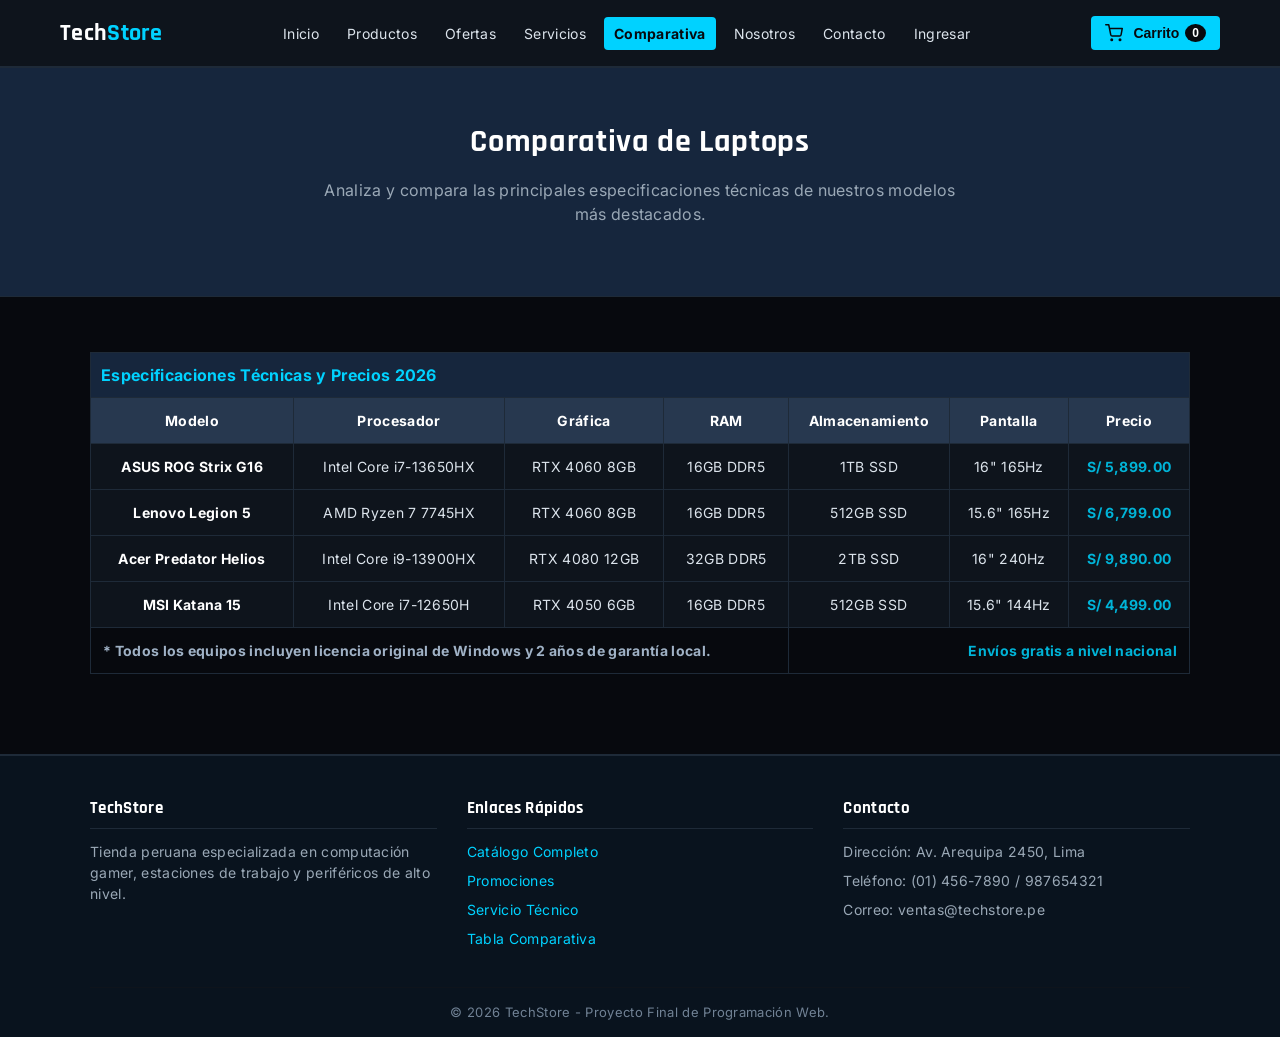
==== commit e6866b75: "feat: implementar mejoras evaluadas en sustentacion (cliente, stock, validacion visual, filtros)" ====
--- a/comparativa/index.html
+++ b/comparativa/index.html
@@ -4,6 +4,7 @@
     <meta charset="UTF-8">
     <meta name="viewport" content="width=device-width, initial-scale=1.0">
     <title>TechStore | Comparativa</title>
+    <link rel="icon" type="image/x-icon" href="../favicon.ico">
     <link rel="stylesheet" href="../css/estilos.css">
     <!-- Google Fonts: Inter, Rajdhani, Orbitron -->
     <link rel="preconnect" href="https://fonts.googleapis.com">
@@ -12,6 +13,7 @@
 </head>
 <body>
 
+    <!-- Encabezado y logotipo -->
     <header id="cabecera-principal">
         <div class="contenedor barra-superior">
             <div class="logo">
@@ -60,18 +62,19 @@
 
         <section class="seccion">
             <div class="contenedor">
+                <!-- Tabla comparativa de laptops -->
                 <div class="tabla-contenedor">
                     <table class="tabla-datos">
                         <caption>Especificaciones Técnicas y Precios 2026</caption>
                         <thead>
                             <tr>
-                                <th>Modelo</th>
-                                <th>Procesador</th>
-                                <th>Gráfica</th>
-                                <th>RAM</th>
-                                <th>Almacenamiento</th>
-                                <th>Pantalla</th>
-                                <th>Precio</th>
+                                <th scope="col">Modelo</th>
+                                <th scope="col">Procesador</th>
+                                <th scope="col">Gráfica</th>
+                                <th scope="col">RAM</th>
+                                <th scope="col">Almacenamiento</th>
+                                <th scope="col">Pantalla</th>
+                                <th scope="col">Precio</th>
                             </tr>
                         </thead>
                         <tbody>
@@ -128,6 +131,7 @@
         </section>
     </main>
 
+    <!-- Pie de página -->
     <footer id="pie-pagina">
         <div class="contenedor">
             <div class="pie-columnas">
@@ -173,7 +177,7 @@
             <div id="lista-carrito"></div>
             <div id="total-carrito" class="total-carrito">Total: S/ 0.00</div>
             <div class="acciones-modal" style="display: flex; gap: 8px; flex-wrap: wrap; justify-content: flex-end; margin-top: 15px;">
-                <button type="button" class="boton boton-secundario" style="background: rgba(0, 210, 255, 0.1); border-color: var(--color-primario); color: var(--color-primario);" onclick="aplicarCuponDescuento()">Cupón Descuento</button>
+                <button type="button" class="boton boton-secundario" style="font-size: 13px;" onclick="agregarNotaEntrega()">Nota de Entrega</button>
                 <button type="button" class="boton boton-peligro" onclick="vaciarCarrito()">Vaciar Carrito</button>
                 <button type="button" class="boton boton-secundario" onclick="cerrarModalCarrito()">Seguir comprando</button>
                 <button type="button" class="boton boton-primario" onclick="procesarCompra()">Procesar Compra</button>
@@ -204,7 +208,7 @@
                     
                     <div class="formulario-grupo" style="text-align: left; margin-bottom: 10px;">
                         <label for="modal-clave-previa" style="font-size: 13px;">Contraseña *</label>
-                        <input type="password" id="modal-clave-previa" class="formulario-control" placeholder="Ingresa tu contraseña">
+                        <input type="password" id="modal-clave-previa" class="formulario-control" minlength="4" placeholder="Ingresa tu contraseña" required>
                     </div>
                     <div id="modal-alerta-login-previa" class="alerta-mensaje alerta-error" style="display: none; font-size: 13px; margin-bottom: 10px;"></div>
                     <button type="button" onclick="iniciarConCuentaPrevia()" class="boton boton-primario" style="width: 100%; margin-bottom: 10px;">Iniciar Sesión</button>
@@ -217,11 +221,11 @@
                 <form id="form-modal-login" style="display: none;" onsubmit="return validarLoginModal(event)">
                     <div class="formulario-grupo">
                         <label for="modal-txt-usuario" style="font-size: 13px;">Usuario o Correo Electrónico *</label>
-                        <input type="text" id="modal-txt-usuario" class="formulario-control" placeholder="Ej. admin o tu correo">
+                        <input type="text" id="modal-txt-usuario" class="formulario-control" minlength="3" placeholder="Ej. admin o tu correo" required>
                     </div>
                     <div class="formulario-grupo">
                         <label for="modal-txt-clave" style="font-size: 13px;">Contraseña *</label>
-                        <input type="password" id="modal-txt-clave" class="formulario-control" placeholder="Tu contraseña">
+                        <input type="password" id="modal-txt-clave" class="formulario-control" minlength="4" placeholder="Tu contraseña" required>
                     </div>
                     <div id="modal-alerta-login" class="alerta-mensaje alerta-error" style="display: none; font-size: 13px; margin-bottom: 12px;"></div>
                     <button type="submit" class="boton boton-primario" style="width: 100%; margin-top: 5px;">Iniciar Sesión</button>
@@ -235,22 +239,22 @@
             <form id="form-modal-registro" style="display: none;" onsubmit="return registrarUsuarioModal(event)">
                 <div class="formulario-grupo" style="margin-bottom: 10px;">
                     <label for="modal-reg-nombre" style="font-size: 13px;">Nombre y Apellidos *</label>
-                    <input type="text" id="modal-reg-nombre" class="formulario-control" placeholder="Ej. Carlos Ramos" oninput="this.value = this.value.replace(/[^a-zA-ZáéíóúÁÉÍÓÚñÑ\s]/g, '')">
+                    <input type="text" id="modal-reg-nombre" class="formulario-control" minlength="3" placeholder="Ej. Carlos Ramos" oninput="this.value = this.value.replace(/[^a-zA-ZáéíóúÁÉÍÓÚñÑ\s]/g, '')" required>
                 </div>
 
                 <div class="formulario-grupo" style="margin-bottom: 10px;">
                     <label for="modal-reg-telefono" style="font-size: 13px;">Número de Teléfono (9 dígitos) *</label>
-                    <input type="text" id="modal-reg-telefono" maxlength="9" class="formulario-control" placeholder="987654321" oninput="this.value = this.value.replace(/[^0-9]/g, '')">
+                    <input type="tel" id="modal-reg-telefono" maxlength="9" pattern="[0-9]{9}" class="formulario-control" placeholder="987654321" oninput="this.value = this.value.replace(/[^0-9]/g, '')" required>
                 </div>
 
                 <div class="formulario-grupo" style="margin-bottom: 10px;">
                     <label for="modal-reg-correo" style="font-size: 13px;">Correo Electrónico *</label>
-                    <input type="email" id="modal-reg-correo" class="formulario-control" placeholder="carlos@techstore.pe">
+                    <input type="email" id="modal-reg-correo" class="formulario-control" placeholder="carlos@techstore.pe" required>
                 </div>
 
                 <div class="formulario-grupo" style="margin-bottom: 12px;">
                     <label for="modal-reg-clave" style="font-size: 13px;">Contraseña *</label>
-                    <input type="password" id="modal-reg-clave" class="formulario-control" placeholder="Mínimo 6 caracteres">
+                    <input type="password" id="modal-reg-clave" class="formulario-control" minlength="6" placeholder="Mínimo 6 caracteres" required>
                 </div>
 
                 <div id="modal-alerta-registro" class="alerta-mensaje alerta-error" style="display: none; font-size: 13px; margin-bottom: 12px;"></div>
@@ -294,13 +298,13 @@
                 <form id="formulario-checkout" onsubmit="confirmarPedidoCheckout(event)">
                     <div class="formulario-grupo" style="margin-bottom: 8px;">
                         <label for="chk-nombre" style="font-size: 12px;">Nombre del Destinatario *</label>
-                        <input type="text" id="chk-nombre" class="formulario-control" required placeholder="Nombres y Apellidos" oninput="this.value = this.value.replace(/[^a-zA-ZáéíóúÁÉÍÓÚñÑ ]/g, '')">
+                        <input type="text" id="chk-nombre" class="formulario-control" minlength="3" required placeholder="Nombres y Apellidos" oninput="this.value = this.value.replace(/[^a-zA-ZáéíóúÁÉÍÓÚñÑ ]/g, '')">
                     </div>
 
                     <div style="display: grid; grid-template-columns: 1fr 1fr; gap: 8px; margin-bottom: 8px;">
                         <div class="formulario-grupo">
                             <label for="chk-telefono" style="font-size: 12px;">Teléfono (9 dígitos) *</label>
-                            <input type="text" id="chk-telefono" maxlength="9" class="formulario-control" required placeholder="987654321" oninput="this.value = this.value.replace(/[^0-9]/g, '')">
+                            <input type="tel" id="chk-telefono" maxlength="9" pattern="[0-9]{9}" class="formulario-control" required placeholder="987654321" oninput="this.value = this.value.replace(/[^0-9]/g, '')">
                         </div>
                         <div class="formulario-grupo">
                             <label for="chk-metodo-envio" style="font-size: 12px;">Tipo de Entrega</label>
@@ -313,7 +317,7 @@
 
                     <div class="formulario-grupo" style="margin-bottom: 8px;">
                         <label for="chk-direccion" style="font-size: 12px;">Dirección de Entrega *</label>
-                        <input type="text" id="chk-direccion" class="formulario-control" required placeholder="Av. / Calle, Nro, Distrito">
+                        <input type="text" id="chk-direccion" class="formulario-control" minlength="5" required placeholder="Av. / Calle, Nro, Distrito">
                     </div>
 
                     <div class="formulario-grupo" style="margin-bottom: 12px;">
--- a/css/estilos.css
+++ b/css/estilos.css
@@ -1,5 +1,4 @@
-@import url('https://fonts.googleapis.com/css2?family=Inter:wght@300;400;500;600;700&family=Orbitron:wght@600;700;800&family=Rajdhani:wght@500;600;700&display=swap');
-
+/* Variables globales y paleta de colores */
 :root {
     --color-titulo-producto: #00d2ff;        
     --color-primario: #00d2ff;               
@@ -45,6 +44,7 @@
     --transicion-rapida: 0.2s ease;
     --transicion-suave: 0.3s cubic-bezier(0.4, 0, 0.2, 1);
 }
+/* Reseteo y estilos base */
 * {
     margin: 0;
     padding: 0;
@@ -77,6 +77,7 @@
     max-width: 1100px;
     margin: 0 auto;
 }
+/* Encabezado y logotipo */
 #cabecera-principal {
     background-color: var(--color-fondo-secundario);
     border-bottom: 2px solid var(--color-borde);
@@ -84,10 +85,15 @@
     top: 0;
     z-index: 100;
 }
+#cabecera-principal .contenedor {
+    width: 94%;
+    max-width: 1160px;
+}
 .barra-superior {
     display: flex;
     justify-content: space-between;
     align-items: center;
+    gap: 10px;
     padding: 15px 0;
 }
 .logo a {
@@ -98,6 +104,7 @@
 .acento {
     color: var(--color-primario);
 }
+/* Menú de navegación y botón del carrito */
 .menu-navegacion {
     display: flex;
     align-items: center;
@@ -121,6 +128,38 @@
     background-color: var(--color-primario);
     color: var(--color-fondo);
     font-weight: bold;
+}
+/* Indicador de cliente autenticado */
+.nav-item-sesion {
+    display: inline-flex;
+    align-items: center;
+    gap: 6px;
+}
+.badge-cliente {
+    display: inline-flex;
+    align-items: center;
+    gap: 5px;
+    color: var(--color-primario);
+    font-size: 12px;
+    padding: 5px 8px;
+    border: 1px solid rgba(0, 210, 255, 0.35);
+    border-radius: 4px;
+    background-color: rgba(0, 210, 255, 0.08);
+    white-space: nowrap;
+}
+.badge-cliente svg {
+    flex-shrink: 0;
+}
+.boton-salir-nav {
+    font-size: 12px !important;
+    padding: 5px 9px !important;
+    background-color: var(--color-peligro);
+    color: var(--color-blanco) !important;
+    font-weight: 600;
+}
+.boton-salir-nav:hover {
+    background-color: var(--color-peligro-hover);
+    color: var(--color-blanco) !important;
 }
 .boton-carrito-nav {
     background-color: var(--color-primario);
@@ -165,6 +204,7 @@
     border-color: var(--color-primario);
     background-color: rgba(0, 180, 216, 0.1);
 }
+/* Portada y llamado a la acción */
 .portada {
     background-color: #16263d;
     padding: 50px 0;
@@ -196,6 +236,7 @@
     margin-bottom: 30px;
     font-size: 15px;
 }
+/* Botones de acción */
 .boton, a.boton {
     display: inline-block;
     padding: 10px 18px;
@@ -241,6 +282,13 @@
 .boton-peligro:hover {
     background-color: var(--color-peligro-hover);
 }
+.boton:disabled {
+    opacity: 0.5;
+    cursor: not-allowed;
+    transform: none !important;
+    box-shadow: none !important;
+}
+/* Filtros y buscador del catálogo */
 .caja-filtros {
     margin-bottom: 25px;
     display: flex;
@@ -294,9 +342,30 @@
     margin-left: auto;
 }
 .campo-filtro.campo-buscador input {
-    width: 250px;
+    width: 240px;
     max-width: 100%;
 }
+.boton-limpiar-filtros {
+    padding: 8px 14px !important;
+    font-size: 13px !important;
+    white-space: nowrap;
+}
+.contador-catalogo {
+    color: var(--color-texto-apagado);
+    font-size: 13px;
+    font-weight: 500;
+    margin-bottom: 16px;
+}
+.sin-resultados {
+    text-align: center;
+    color: var(--color-texto-apagado);
+    padding: 36px 16px;
+    background-color: var(--color-fondo-secundario);
+    border: 1px solid var(--color-borde);
+    border-radius: var(--radio-borde);
+    margin-top: 10px;
+}
+/* Tarjetas de productos */
 .caja-productos {
     display: grid;
     grid-template-columns: repeat(auto-fill, minmax(250px, 1fr));
@@ -321,31 +390,72 @@
 .tarjeta-resaltada {
     border-color: var(--color-primario);
 }
+/* Imagen del producto */
 .tarjeta-figura {
     width: 100%;
-    height: 180px;
+    height: 195px;
     background-color: var(--color-blanco);
     display: flex;
     align-items: center;
     justify-content: center;
-    position: relative;
+    border-radius: var(--radio-borde) var(--radio-borde) 0 0;
+    overflow: hidden;
+    padding: 12px;
 }
 .tarjeta-imagen {
-    max-width: 90%;
-    max-height: 90%;
+    max-width: 100%;
+    max-height: 100%;
     object-fit: contain;
+    transition: transform 0.3s ease;
+    image-rendering: -webkit-optimize-contrast;
+}
+.tarjeta:hover .tarjeta-imagen {
+    transform: scale(1.04);
+}
+/* Categoría y stock del producto */
+.tarjeta-meta {
+    display: flex;
+    justify-content: space-between;
+    align-items: center;
+    gap: 8px;
+    margin-bottom: 8px;
 }
 .tarjeta-categoria {
-    position: absolute;
-    top: 8px;
-    left: 8px;
-    background-color: var(--color-fondo);
+    display: inline-block;
+    background-color: rgba(0, 210, 255, 0.1);
     color: var(--color-primario);
     font-size: 11px;
-    padding: 3px 6px;
-    border-radius: 3px;
+    padding: 3px 8px;
+    border-radius: 4px;
     border: 1px solid var(--color-primario);
-    font-weight: bold;
+    font-weight: 600;
+    text-transform: uppercase;
+    letter-spacing: 0.5px;
+}
+.tarjeta-stock {
+    font-size: 11px;
+    font-weight: 600;
+    color: var(--color-exito);
+    background-color: rgba(16, 185, 129, 0.12);
+    border: 1px solid rgba(16, 185, 129, 0.35);
+    padding: 3px 8px;
+    border-radius: 12px;
+    white-space: nowrap;
+}
+.tarjeta-stock.stock-bajo {
+    color: #fbbf24;
+    background-color: rgba(251, 191, 36, 0.12);
+    border-color: rgba(251, 191, 36, 0.4);
+}
+.modal-stock-ok {
+    color: var(--color-exito);
+    font-size: 13px;
+    font-weight: 600;
+}
+.modal-stock-agotado {
+    color: var(--color-peligro);
+    font-size: 13px;
+    font-weight: 600;
 }
 .tarjeta-cuerpo {
     padding: 16px;
@@ -353,6 +463,7 @@
     flex-direction: column;
     flex-grow: 1;
 }
+/* Título y nombre del producto */
 .tarjeta-titulo {
     font-size: 17px;
     color: var(--color-titulo-producto);
@@ -360,18 +471,21 @@
     font-weight: 700;
     transition: color 0.25s ease;
 }
+/* Descripción y especificaciones técnicas */
 .tarjeta-detalle {
     font-size: 13px;
     color: var(--color-texto-apagado);
     margin-bottom: 12px;
     flex-grow: 1;
 }
+/* Precio del producto */
 .tarjeta-precio {
     font-size: 20px;
     font-weight: bold;
     color: var(--color-primario);
     margin-bottom: 14px;
 }
+/* Botones para agregar al carrito y ver detalle */
 .tarjeta-acciones {
     display: flex;
     gap: 8px;
@@ -382,6 +496,7 @@
     font-size: 12px;
 }
 .caja-beneficios,
+/* Beneficios y garantías de compra */
 .caja-servicios {
     display: grid;
     grid-template-columns: repeat(auto-fit, minmax(240px, 1fr));
@@ -482,6 +597,19 @@
 .formulario-control:hover {
     border-color: #718295;
 }
+/* Validación visual de formularios */
+.formulario-control.campo-valido,
+form input.formulario-control:not(:placeholder-shown):valid,
+form textarea.formulario-control:not(:placeholder-shown):valid {
+    border-color: var(--color-exito);
+    box-shadow: 0 0 0 2px rgba(16, 185, 129, 0.22);
+}
+.formulario-control.campo-invalido,
+form input.formulario-control:not(:placeholder-shown):invalid,
+form textarea.formulario-control:not(:placeholder-shown):invalid {
+    border-color: var(--color-peligro);
+    box-shadow: 0 0 0 2px rgba(239, 68, 68, 0.25);
+}
 textarea.formulario-control {
     resize: vertical;
     min-height: 100px;
@@ -547,6 +675,7 @@
     font-size: 14px;
     animation: aparecer 0.25s ease-out;
 }
+/* Ventanas modales generales */
 .fondo-modal {
     display: none;
     position: fixed;
@@ -591,6 +720,7 @@
     border-bottom: 1px solid var(--color-borde);
     padding-bottom: 8px;
 }
+/* Modal del carrito y desglose de precios */
 .item-carrito {
     display: flex;
     justify-content: space-between;
@@ -612,6 +742,7 @@
     justify-content: flex-end;
     gap: 10px;
 }
+/* Pie de página */
 #pie-pagina {
     background-color: #09131e;
     border-top: 2px solid var(--color-borde);
@@ -958,10 +1089,7 @@
     background-color: var(--color-primario);
 }
 
-/* ==========================================================================
-   SISTEMA DE DISEÑO RESPONSIVO COMPLETO (CELULARES, TABLETS Y ESCRITORIO)
-   Alineación total, prevención de desbordamientos y adaptación a 320px - 1200px
-   ========================================================================== */
+/* Diseño responsivo (móviles, tablets y escritorio) */
 
 /* Asegurar modelo de caja y control horizontal estricto */
 *, *::before, *::after {
@@ -982,6 +1110,33 @@
 img {
     max-width: 100%;
     height: auto;
+}
+
+/* Ajuste de cabecera en laptops compactas (993px - 1180px) */
+@media (min-width: 993px) and (max-width: 1180px) {
+    .logo a {
+        font-size: 20px;
+    }
+    .nav-lista {
+        gap: 3px;
+    }
+    .nav-enlace {
+        padding: 6px 7px;
+        font-size: 13px;
+    }
+    .badge-cliente {
+        font-size: 11px;
+        padding: 4px 6px;
+    }
+    .boton-salir-nav {
+        padding: 4px 7px !important;
+        font-size: 11px !important;
+    }
+    .boton-carrito-nav {
+        padding: 6px 10px;
+        font-size: 13px;
+        white-space: nowrap;
+    }
 }
 
 /* Pantallas Medianas (Laptops y Tablets Horizontales <= 992px) */
@@ -1017,6 +1172,12 @@
         width: 100%;
         text-align: center;
     }
+    .nav-item-sesion {
+        flex-direction: column;
+        justify-content: center;
+        padding: 8px 16px;
+        gap: 8px;
+    }
     .nav-enlace {
         display: block;
         padding: 12px 16px;
@@ -1058,6 +1219,10 @@
         font-size: 14px;
         padding: 9px 12px;
     }
+    .boton-limpiar-filtros {
+        width: 100%;
+        text-align: center;
+    }
     .pie-columnas {
         flex-direction: column;
         gap: 20px;
@@ -1144,7 +1309,8 @@
     .metodos-pago-grid {
         grid-template-columns: 1fr;
     }
-    .item-carrito {
+    /* Modal del carrito y desglose de precios */
+.item-carrito {
         flex-direction: column;
         align-items: flex-start;
         gap: 6px;
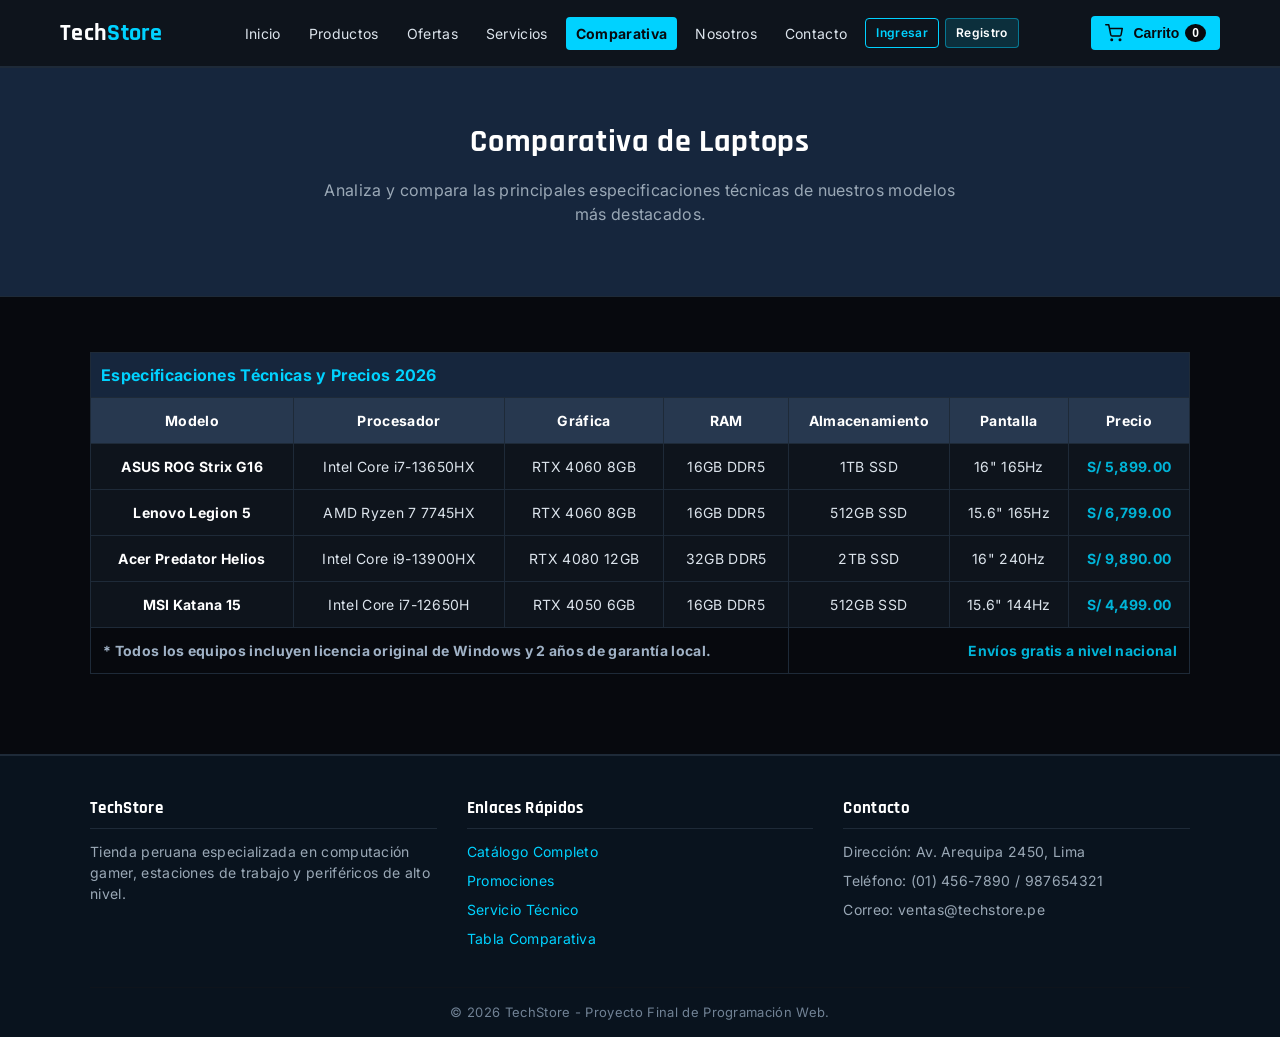
==== commit 081df6db: "refactor: quitar video/audio de nosotros y agregar botones Ingresar, Registro y Salir en cabecera" ====
--- a/comparativa/index.html
+++ b/comparativa/index.html
@@ -37,7 +37,7 @@
                     <li class="nav-item"><a href="../comparativa/index.html" class="nav-enlace activo">Comparativa</a></li>
                     <li class="nav-item"><a href="../nosotros/index.html" class="nav-enlace">Nosotros</a></li>
                     <li class="nav-item"><a href="../contacto/index.html" class="nav-enlace">Contacto</a></li>
-                    <li class="nav-item" id="estado-sesion"><a href="../login/index.html" class="nav-enlace">Ingresar</a></li>
+                    <li class="nav-item nav-item-sesion" id="estado-sesion"><a href="javascript:void(0)" onclick="abrirModalSesion(null, 'login')" class="nav-enlace boton-ingresar-nav">Ingresar</a><a href="javascript:void(0)" onclick="abrirModalSesion(null, 'registro')" class="nav-enlace boton-registro-nav">Registro</a></li>
                 </ul>
             </nav>
 
@@ -63,6 +63,9 @@
         <section class="seccion">
             <div class="contenedor">
                 <!-- Tabla comparativa de laptops -->
+                <div class="indicador-scroll-movil" style="display: none; text-align: center; margin-bottom: 10px; font-size: 13px; color: var(--color-primario);">
+                    ↔ Desliza horizontalmente para comparar especificaciones técnicas
+                </div>
                 <div class="tabla-contenedor">
                     <table class="tabla-datos">
                         <caption>Especificaciones Técnicas y Precios 2026</caption>
@@ -278,6 +281,7 @@
             <h3 class="modal-titulo">Finalizar Compra</h3>
             
             <div id="checkout-contenido">
+                <p id="checkout-modo-badge" style="font-size: 12px; color: var(--color-primario); margin-bottom: 10px; font-weight: 600;"></p>
                 <div class="resumen-compra-caja">
                     <h4 style="color: var(--color-blanco); font-size: 14px; margin-bottom: 8px;">Resumen del Pedido</h4>
                     <div id="checkout-lista-items" style="max-height: 120px; overflow-y: auto; margin-bottom: 8px;"></div>
@@ -313,6 +317,11 @@
                                 <option value="tienda">Recojo en Tienda (Cyberplaza)</option>
                             </select>
                         </div>
+                    </div>
+
+                    <div class="formulario-grupo" style="margin-bottom: 8px;">
+                        <label for="chk-correo" style="font-size: 12px;">Correo Electrónico *</label>
+                        <input type="email" id="chk-correo" class="formulario-control" required placeholder="ejemplo@correo.com">
                     </div>
 
                     <div class="formulario-grupo" style="margin-bottom: 8px;">
--- a/css/estilos.css
+++ b/css/estilos.css
@@ -5,44 +5,31 @@
     --color-primario-hover: #00a8cc;         
     --tamano-fuente-base: 16px;              
     --black: #05070a;
-    --black-2: #0a0e14;
     --panel: #0e141c;
     --panel2: #131b26;
     --line: #1e2a38;
-    --line-soft: #141c26;
     --white: #ffffff;
-    --white-soft: #dce4ec;
-    --gray: #9aa8b6;
     --cut: polygon(16px 0, 100% 0, 100% calc(100% - 16px), calc(100% - 16px) 100%, 0 100%, 0 16px);
     --cut-sm: polygon(10px 0, 100% 0, 100% calc(100% - 10px), calc(100% - 10px) 100%, 0 100%, 0 10px);
     --sombra-cyber: 0 12px 30px rgba(0, 0, 0, 0.5), inset 0 0 0 1px var(--color-primario);
     --color-secundario: #8b5cf6;
-    --color-secundario-hover: #a78bfa;
     --color-fondo: #07090e;
     --color-fondo-secundario: #0e141c;
     --color-fondo-tarjeta: #131b26;
-    --color-fondo-tarjeta-hover: #172230;
     --color-borde: #1e2a38;
-    --color-borde-activo: var(--color-primario);
     --color-texto: #dce4ec;
     --color-texto-apagado: #9aa8b6;
     --color-blanco: #ffffff;
     --color-exito: #10b981;
-    --color-exito-hover: #34d399;
     --color-peligro: #ef4444;
     --color-peligro-hover: #f87171;
     --fuente-principal: 'Inter', system-ui, -apple-system, sans-serif;
     --fuente-titulos: 'Rajdhani', 'Orbitron', system-ui, sans-serif;
-    --fuente-gamer: 'Orbitron', 'Rajdhani', sans-serif;
     --fuente-mono: 'Consolas', 'Courier New', monospace;
-    --espacio-pequeno: 8px;
-    --espacio-medio: 16px;
-    --espacio-grande: 24px;
     --radio-borde: 8px;
     --sombra-tarjeta: 0 4px 16px rgba(0, 0, 0, 0.4);
     --sombra-hover: 0 10px 25px rgba(0, 210, 255, 0.25);
     --transicion-rapida: 0.2s ease;
-    --transicion-suave: 0.3s cubic-bezier(0.4, 0, 0.2, 1);
 }
 /* Reseteo y estilos base */
 * {
@@ -160,6 +147,30 @@
 .boton-salir-nav:hover {
     background-color: var(--color-peligro-hover);
     color: var(--color-blanco) !important;
+}
+.boton-ingresar-nav {
+    font-size: 12px !important;
+    padding: 5px 10px !important;
+    border: 1px solid var(--color-primario);
+    color: var(--color-primario) !important;
+    font-weight: 600;
+}
+.boton-ingresar-nav:hover,
+.boton-ingresar-nav.activo {
+    background-color: var(--color-primario);
+    color: var(--color-fondo) !important;
+}
+.boton-registro-nav {
+    font-size: 12px !important;
+    padding: 5px 10px !important;
+    background-color: rgba(0, 210, 255, 0.14);
+    border: 1px solid rgba(0, 210, 255, 0.45);
+    color: var(--color-blanco) !important;
+    font-weight: 600;
+}
+.boton-registro-nav:hover {
+    background-color: var(--color-primario);
+    color: var(--color-fondo) !important;
 }
 .boton-carrito-nav {
     background-color: var(--color-primario);
@@ -525,7 +536,9 @@
 }
 .tabla-contenedor {
     width: 100%;
+    max-width: 100%;
     overflow-x: auto;
+    -webkit-overflow-scrolling: touch;
     margin-top: 15px;
 }
 .tabla-datos {
@@ -978,13 +991,13 @@
     background: var(--color-primario);
     border-radius: 2px;
 }
-.boton-primario, .btn-destacado {
+.boton-primario {
     position: relative;
     overflow: hidden;
     clip-path: var(--cut-sm);
     transition: background-color 0.3s ease, transform 0.2s ease, box-shadow 0.3s ease;
 }
-.boton-primario::after, .btn-destacado::after {
+.boton-primario::after {
     content: "";
     position: absolute;
     top: 0;
@@ -996,7 +1009,7 @@
     transform: skewX(-20deg);
     transition: left 0.55s ease;
 }
-.boton-primario:hover::after, .btn-destacado:hover::after {
+.boton-primario:hover::after {
     left: 130%;
 }
 .boton-primario:hover, a.boton-primario:hover {
@@ -1027,43 +1040,10 @@
     overflow-x: hidden;
     font-size: var(--tamano-fuente-base);
 }
-@media (max-width: 992px) {
-    .nav-toggle {
-        display: block !important;
-    }
-    .menu-navegacion {
-        display: none;
-        flex-direction: column;
-        width: 100%;
-        background: var(--panel);
-        border-top: 1px solid var(--line);
-    }
-    .menu-navegacion.activo {
-        display: flex !important;
-    }
-}
 @media (max-width: 640px) {
     .contenedor {
         padding-left: 12px;
         padding-right: 12px;
-    }
-    .inspector-modal-panel {
-        max-height: 95vh;
-        margin: 10px;
-    }
-    .inspector-tabs {
-        flex-wrap: nowrap;
-    }
-    .tab-btn {
-        padding: 10px 12px;
-        font-size: 12px;
-    }
-    .techstore-inspector-toggle .inspector-label {
-        display: none;
-    }
-    .techstore-inspector-toggle {
-        padding: 10px;
-        border-radius: 50%;
     }
 }
 a.boton-primario, 
@@ -1128,7 +1108,9 @@
         font-size: 11px;
         padding: 4px 6px;
     }
-    .boton-salir-nav {
+    .boton-salir-nav,
+    .boton-ingresar-nav,
+    .boton-registro-nav {
         padding: 4px 7px !important;
         font-size: 11px !important;
     }
@@ -1191,6 +1173,9 @@
 
 /* Tablets Verticales y Celulares Grandes (<= 768px) */
 @media (max-width: 768px) {
+    .indicador-scroll-movil {
+        display: block !important;
+    }
     .caja-filtros {
         flex-direction: column;
         align-items: stretch;
@@ -1423,25 +1408,3 @@
     display: inline-block;
     vertical-align: middle;
 }
-
-
-/* Cuadricula Multimedia Responsiva (Video y Audio) */
-.cuadricula-multimedia {
-    display: grid;
-    grid-template-columns: repeat(auto-fit, minmax(260px, 1fr));
-    gap: 24px;
-    max-width: 1000px;
-    margin: 0 auto;
-    width: 100%;
-}
-@media (max-width: 600px) {
-    .cuadricula-multimedia {
-        grid-template-columns: 1fr !important;
-        gap: 16px;
-    }
-    .video-tarjeta,
-    .audio-tarjeta {
-        width: 100% !important;
-        max-width: 100% !important;
-    }
-}
